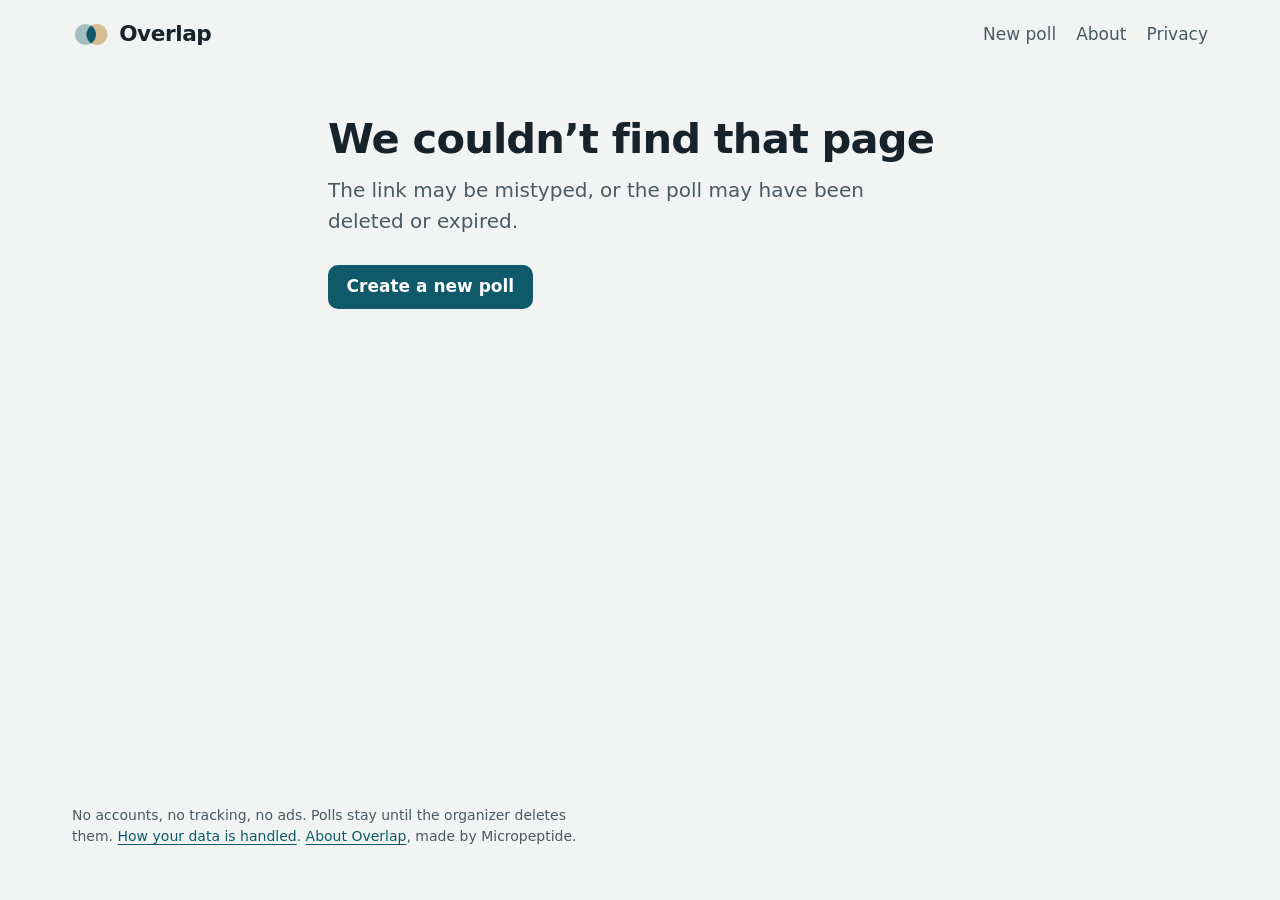
==== about/index.html @ 99e15914 "Serve About and Privacy as real pages (200 instead of the 404 fallback) Co-Authored-By: Claude Opus " ====
<!doctype html>
<html lang="en">
<head>
  <meta charset="utf-8">
  <meta http-equiv="Content-Security-Policy" content="default-src 'self'; script-src 'self'; style-src 'self'; img-src 'self' data:; font-src 'self'; connect-src 'self' https://overlap-api.micropeptide.workers.dev; object-src 'none'; base-uri 'none'; form-action 'self'">
  <meta name="referrer" content="no-referrer">
  <meta name="viewport" content="width=device-width, initial-scale=1, viewport-fit=cover">
  <title>Overlap</title>
  <meta name="description" content="Free group scheduling with no accounts. Pick dates, share one link, and see when everyone is free.">
  <meta name="color-scheme" content="light dark">
  <meta name="theme-color" content="#F1F4F3" media="(prefers-color-scheme: light)">
  <meta name="theme-color" content="#0F1B1F" media="(prefers-color-scheme: dark)">
  <meta name="robots" content="noindex">
  <link rel="icon" href="/favicon.svg" type="image/svg+xml">
  <link rel="icon" href="/icon-192.png" type="image/png" sizes="192x192">
  <link rel="apple-touch-icon" href="/apple-touch-icon.png">
  <link rel="manifest" href="/manifest.webmanifest">
  <meta property="og:title" content="Overlap: find a time that works for everyone">
  <meta property="og:description" content="Mark when you're free. No account needed.">
  <meta property="og:type" content="website">
  <meta name="twitter:card" content="summary">
  <link rel="preload" href="/fonts/bricolage-grotesque.woff2" as="font" type="font/woff2" crossorigin>
  <link rel="preload" href="/fonts/atkinson-hyperlegible-next.woff2" as="font" type="font/woff2" crossorigin>
  <link rel="stylesheet" href="/css/app.css">
  <script type="module" src="/js/main.js"></script>
</head>
<body>
  <a class="skip-link" href="#main">Skip to content</a>
  <header class="site-header">
    <a class="brand" href="/" aria-label="Overlap, create a new poll">
      <svg class="brand-mark" viewBox="0 0 40 28" aria-hidden="true">
        <circle class="mark-a" cx="14" cy="14" r="11"/>
        <circle class="mark-b" cx="26" cy="14" r="11"/>
        <path class="mark-ab" d="M20 4.8a11 11 0 0 1 0 18.4a11 11 0 0 1 0-18.4z"/>
      </svg>
      <span class="brand-name">Overlap</span>
    </a>
    <nav class="site-nav" aria-label="Site">
      <a href="/">New poll</a>
      <a href="/about">About</a>
      <a href="/privacy">Privacy</a>
    </nav>
  </header>
  <main id="main" tabindex="-1" aria-busy="true">
    <div class="page loading"><p class="muted">Loading…</p></div>
  </main>
  <footer class="site-footer">
    <p>No accounts, no tracking, no ads. <span id="retention-note">Polls stay until the organizer deletes them.</span> <a href="/privacy">How your data is handled</a>. <a href="/about">About Overlap</a>, made by Micropeptide.</p>
  </footer>
  <div id="live" class="visually-hidden" aria-live="polite" aria-atomic="true"></div>
  <div id="toast" class="toast" aria-hidden="true" hidden></div>
  <noscript><p class="noscript">Overlap needs JavaScript to show the scheduling grid.</p></noscript>
</body>
</html>
---- css/app.css ----
/* Overlap
   A calm, cool palette: mist paper, ink text, lagoon teal for availability,
   ochre for "if needed". The heatmap is the one bold element; everything
   around it stays quiet. */

@font-face {
  font-family: 'Bricolage Grotesque';
  src: url('/fonts/bricolage-grotesque.woff2') format('woff2');
  font-weight: 200 800;
  font-display: swap;
}
@font-face {
  font-family: 'Atkinson Hyperlegible Next';
  src: url('/fonts/atkinson-hyperlegible-next.woff2') format('woff2');
  font-weight: 200 800;
  font-style: normal;
  font-display: swap;
}
@font-face {
  font-family: 'Atkinson Hyperlegible Next';
  src: url('/fonts/atkinson-hyperlegible-next-italic.woff2') format('woff2');
  font-weight: 200 800;
  font-style: italic;
  font-display: swap;
}

:root {
  --mist: #f1f4f3;
  --surface: #ffffff;
  --surface-2: #f7f9f8;
  --ink: #17232b;
  --ink-2: #4a5a63;
  --line: #d3dcda;
  --line-strong: #9fb0ad;
  --lagoon: #0e5a6b;
  --lagoon-hover: #0a4552;
  --lagoon-wash: #dcecee;
  --lagoon-deep: #083b47;
  --ochre-bright: #f2b84b;
  --on-lagoon: #ffffff;
  --ochre: #b7791f;
  --ochre-ink: #85560f;
  --ochre-wash: #f7e9cd;
  --danger: #a3352b;
  --danger-wash: #f8e3e0;
  --success-wash: #e1f0ec;
  --focus: #2b4fd8;
  --hatch: #b9c4c2;
  --shadow: 0 1px 2px rgb(23 35 43 / 0.06), 0 8px 24px -12px rgb(23 35 43 / 0.18);

  --font-display: 'Bricolage Grotesque', 'Avenir Next', 'Segoe UI', system-ui, sans-serif;
  --font-body: 'Atkinson Hyperlegible Next', system-ui, -apple-system, 'Segoe UI', sans-serif;

  --step--1: 0.875rem;
  --step-0: 1.0625rem;
  --step-1: 1.25rem;
  --step-2: 1.5625rem;
  --step-3: clamp(1.9rem, 1.4rem + 2.2vw, 2.6rem);
  --step-4: clamp(2.3rem, 1.5rem + 3.6vw, 3.6rem);

  --radius-s: 6px;
  --radius-m: 10px;
  --radius-l: 18px;
  --gutter: clamp(1rem, 4vw, 2.5rem);
  --row-15: 1.05rem;
  --row-30: 1.6rem;
  --row-60: 2.6rem;
  --motion: 160ms;
  color-scheme: light;
}

@media (prefers-color-scheme: dark) {
  :root {
    --mist: #0f1b1f;
    --surface: #16252a;
    --surface-2: #1b2c32;
    --ink: #e5eeec;
    --ink-2: #a9bab8;
    --line: #2b3f45;
    --line-strong: #4d6369;
    --lagoon: #5ec3c9;
    --lagoon-hover: #82d3d7;
    --lagoon-wash: #1d3c42;
    --lagoon-deep: #a6e4e8;
    --ochre-bright: #b5730f;
    --on-lagoon: #06262c;
    --ochre: #e0a54a;
    --ochre-ink: #f0c47c;
    --ochre-wash: #3d3020;
    --danger: #f08a7f;
    --danger-wash: #3d2422;
    --success-wash: #183a35;
    --focus: #9db4ff;
    --hatch: #4a5e63;
    --shadow: 0 1px 2px rgb(0 0 0 / 0.3), 0 8px 24px -12px rgb(0 0 0 / 0.5);
    color-scheme: dark;
  }
}

*, *::before, *::after { box-sizing: border-box; }
html { -webkit-text-size-adjust: 100%; text-size-adjust: 100%; }
body {
  margin: 0;
  background: var(--mist);
  color: var(--ink);
  font-family: var(--font-body);
  font-size: var(--step-0);
  line-height: 1.55;
  font-variant-numeric: tabular-nums;
  min-height: 100vh;
  display: flex;
  flex-direction: column;
}
main { flex: 1; outline: none; }
img, svg { display: block; max-width: 100%; }
a { color: var(--lagoon); text-underline-offset: 0.18em; text-decoration-thickness: 1px; }
a:hover { text-decoration-thickness: 2px; }
p { margin: 0 0 0.75rem; }
h1, h2, h3 { font-family: var(--font-display); line-height: 1.12; margin: 0; letter-spacing: -0.01em; }
button, input, select, textarea { font: inherit; color: inherit; }

:focus-visible {
  outline: 3px solid var(--focus);
  outline-offset: 2px;
  border-radius: 4px;
}

.visually-hidden {
  position: absolute !important;
  width: 1px; height: 1px;
  padding: 0; margin: -1px;
  overflow: hidden; clip: rect(0 0 0 0);
  white-space: nowrap; border: 0;
}
.skip-link {
  position: absolute; left: 1rem; top: -4rem;
  background: var(--ink); color: var(--mist);
  padding: 0.6rem 1rem; border-radius: var(--radius-s); z-index: 10;
}
.skip-link:focus { top: 1rem; }
.muted { color: var(--ink-2); }
.small { font-size: var(--step--1); }
[hidden] { display: none !important; }

/* ---------- site chrome ---------- */

.site-header {
  display: flex; align-items: center; justify-content: space-between; gap: 1rem;
  padding: 1rem var(--gutter);
  max-width: 76rem; width: 100%; margin: 0 auto;
}
.brand { display: inline-flex; align-items: center; gap: 0.55rem; text-decoration: none; color: var(--ink); }
.brand-mark { width: 2.4rem; height: auto; }
.mark-a { fill: var(--lagoon); opacity: 0.35; }
.mark-b { fill: var(--ochre); opacity: 0.45; }
.mark-ab { fill: var(--lagoon); }
.brand-name { font-family: var(--font-display); font-weight: 700; font-size: 1.35rem; letter-spacing: -0.02em; }
.site-nav { display: flex; gap: 1.25rem; }
.site-nav a { color: var(--ink-2); text-decoration: none; padding: 0.3rem 0; }
.site-nav a:hover { color: var(--ink); text-decoration: underline; }

.site-footer {
  padding: 2rem var(--gutter) 2.5rem;
  max-width: 76rem; width: 100%; margin: 0 auto;
  color: var(--ink-2); font-size: var(--step--1);
}
.site-footer p { max-width: 60ch; }

.page { max-width: 76rem; margin: 0 auto; padding: 0.5rem var(--gutter) 3rem; }
.page.narrow { max-width: 44rem; }
.page-title { font-size: var(--step-3); font-weight: 700; letter-spacing: -0.02em; }
.lede { font-size: var(--step-1); color: var(--ink-2); max-width: 46ch; margin-top: 0.75rem; }
.message-page { padding-top: 3rem; }
.message-page .btn { margin-top: 1rem; }
.loading { padding-top: 3rem; }

/* Times and counts use the display face: the body face's slashed zero
   (good for links and keys) reads oddly in "9:00". */
.row-label, .col-head, .slot-time, .slot-count, .facts, .count, .person-meta,
.slot-detail-time, .slot-detail-count, .best-day, .best-count, .final-preview, .final-zone,
.zone-current strong, .time-range select, #fin-start, #fin-len, .dp-day, .chip-badge, .tab {
  font-family: var(--font-display);
  font-variant-numeric: tabular-nums;
}

/* ---------- buttons and inputs ---------- */

.btn {
  display: inline-flex; align-items: center; justify-content: center; gap: 0.45rem;
  min-height: 2.75rem; padding: 0.55rem 1.1rem;
  border-radius: var(--radius-m); border: 1.5px solid transparent;
  font-weight: 600; line-height: 1.2; text-decoration: none; cursor: pointer;
  transition: background-color var(--motion), border-color var(--motion), color var(--motion);
  white-space: nowrap;
}
.btn .icon { width: 1.1rem; height: 1.1rem; }
.btn.primary { background: var(--lagoon); color: var(--on-lagoon); }
.btn.primary:hover { background: var(--lagoon-hover); }
.btn.secondary { background: var(--surface); color: var(--ink); border-color: var(--line-strong); }
.btn.secondary:hover { border-color: var(--ink); }
.btn.ghost { background: transparent; color: var(--ink); border-color: transparent; }
.btn.ghost:hover { background: var(--surface-2); border-color: var(--line); }
.btn.danger { background: var(--danger); color: #fff; }
@media (prefers-color-scheme: dark) { .btn.danger { color: #2a0d0a; } }
.btn.danger:hover { filter: brightness(0.92); }
.btn.large { min-height: 3.1rem; padding: 0.7rem 1.5rem; font-size: 1.0625rem; }
.btn.small { min-height: 2.25rem; padding: 0.35rem 0.8rem; font-size: var(--step--1); }
.btn:disabled { opacity: 0.55; cursor: not-allowed; }
.btn[data-busy] { cursor: progress; }
.danger-text { color: var(--danger) !important; }

.link-btn {
  background: none; border: 0; padding: 0.15rem 0.1rem; margin: 0;
  color: var(--lagoon); text-decoration: underline; text-underline-offset: 0.18em; cursor: pointer;
}
.icon-btn {
  display: inline-grid; place-items: center;
  width: 2.5rem; height: 2.5rem; border-radius: 999px;
  border: 1px solid transparent; background: transparent; cursor: pointer;
  font-size: 1.4rem; line-height: 1; color: var(--ink-2);
}
.icon-btn:hover:not(:disabled) { background: var(--surface-2); border-color: var(--line); color: var(--ink); }
.icon-btn:disabled { opacity: 0.35; cursor: default; }
.icon { display: inline-block; width: 1.15rem; height: 1.15rem; flex: none; }
.icon svg { width: 100%; height: 100%; }

.input {
  width: 100%;
  min-height: 2.9rem;
  padding: 0.6rem 0.8rem;
  border-radius: var(--radius-m);
  border: 1.5px solid var(--line-strong);
  background: var(--surface);
}
.input:hover { border-color: var(--ink-2); }
.input:focus-visible { outline-offset: 1px; border-color: var(--focus); }
.input[aria-invalid='true'] { border-color: var(--danger); }
.input:disabled { opacity: 0.6; }
select.input { appearance: none; padding-right: 2.2rem;
  background-image: linear-gradient(45deg, transparent 50%, currentColor 50%), linear-gradient(135deg, currentColor 50%, transparent 50%);
  background-position: right 1.05rem center, right 0.7rem center;
  background-size: 0.35rem 0.35rem; background-repeat: no-repeat; }
textarea.input { resize: vertical; min-height: 5rem; }
.mono-link { font-size: var(--step--1); color: var(--ink-2); text-overflow: ellipsis; }

.field { margin: 0 0 1.75rem; border: 0; padding: 0; min-width: 0; }
.field > label, .field > legend, .field-label {
  display: block; font-weight: 700; margin-bottom: 0.45rem; padding: 0;
}
.field-hint { color: var(--ink-2); font-size: var(--step--1); margin: 0.45rem 0 0; }
.field-error, .form-error {
  color: var(--danger); font-weight: 600; font-size: var(--step--1); margin: 0.5rem 0 0;
}
.form-error { background: var(--danger-wash); padding: 0.7rem 0.9rem; border-radius: var(--radius-m); margin-bottom: 1rem; }

.radio { display: flex; gap: 0.7rem; align-items: flex-start; padding: 0.55rem 0; cursor: pointer; }
.radio input { width: 1.2rem; height: 1.2rem; margin-top: 0.2rem; accent-color: var(--lagoon); flex: none; }
.radio-label { display: block; font-weight: 600; }
.radio-hint { display: block; color: var(--ink-2); font-size: var(--step--1); }

/* ---------- home ---------- */

.hero {
  display: grid; grid-template-columns: minmax(0, 1.35fr) minmax(0, 1fr);
  gap: 2rem; align-items: center; padding: 1.5rem 0 2.5rem;
}
.hero-title {
  font-size: var(--step-4); font-weight: 750; letter-spacing: -0.035em; line-height: 1.02;
  font-variation-settings: 'opsz' 96; max-width: 16ch;
}
.hero-art { margin: 0; justify-self: center; width: min(100%, 22rem); }
.hero-art figcaption { text-align: center; color: var(--ink-2); font-size: var(--step--1); margin-top: 0.4rem; }
.band-lines line { stroke: var(--line); stroke-width: 1; }
.band { mix-blend-mode: multiply; }
.b1 { fill: var(--lagoon); opacity: 0.32; }
.b2 { fill: var(--ochre); opacity: 0.38; }
.b3 { fill: var(--lagoon); opacity: 0.5; }
.overlap-col { fill: none; stroke: var(--lagoon); stroke-width: 2.5; stroke-dasharray: 5 5; }
.band-name { font-family: var(--font-display); font-size: 15px; font-weight: 600; fill: var(--ink); }
@media (prefers-color-scheme: dark) { .band { mix-blend-mode: screen; } }

.create {
  background: var(--surface); border-radius: var(--radius-l); box-shadow: var(--shadow);
  padding: clamp(1.25rem, 4vw, 2.5rem); max-width: 46rem;
}
.title-input { font-family: var(--font-display); font-size: var(--step-2); font-weight: 600; min-height: 3.6rem; }
.time-range { display: flex; align-items: center; gap: 0.6rem; flex-wrap: wrap; }
.time-range select { width: auto; min-width: 9.5rem; }
.zone-current { display: flex; align-items: center; gap: 0.45rem; flex-wrap: wrap; margin: 0.8rem 0 0; color: var(--ink-2); font-size: var(--step--1); }
.zone-current strong { color: var(--ink); font-weight: 600; }
.zone-current .icon { width: 1rem; height: 1rem; }
.zone-field { margin: 0.8rem 0 0; max-width: 24rem; }
.more { border-top: 1px solid var(--line); padding-top: 1rem; margin-bottom: 1.5rem; }
.more summary { cursor: pointer; font-weight: 700; color: var(--lagoon); padding: 0.3rem 0; width: fit-content; }
.more-body { padding-top: 1.25rem; }
.more-body .input { max-width: 24rem; }
.more-body textarea.input { max-width: none; }
.form-actions { display: flex; gap: 0.75rem; }

.saved { margin-top: 2.5rem; max-width: 46rem; }
.section-title { font-size: var(--step-2); font-weight: 700; margin-bottom: 1rem; }
.section-title.small { font-size: var(--step-1); }
.saved-list { list-style: none; padding: 0; margin: 0 0 0.75rem; border-top: 1px solid var(--line); }
.saved-list li { display: flex; justify-content: space-between; gap: 1rem; padding: 0.7rem 0; border-bottom: 1px solid var(--line); }
.saved-list a { font-weight: 600; }

/* ---------- date picker ---------- */

.datepicker { max-width: 22rem; user-select: none; -webkit-user-select: none; }
.dp-head { display: flex; align-items: center; justify-content: space-between; margin-bottom: 0.35rem; }
.dp-month { font-family: var(--font-display); font-weight: 600; margin: 0; font-size: var(--step-1); }
.dp-table { border-collapse: separate; border-spacing: 3px; width: 100%; table-layout: fixed; }
.dp-table th { font-size: var(--step--1); color: var(--ink-2); font-weight: 600; padding-bottom: 0.2rem; }
.dp-table td { padding: 0; text-align: center; }
.dp-day {
  width: 100%; aspect-ratio: 1; min-height: 2.5rem;
  border-radius: var(--radius-s); border: 1.5px solid transparent;
  background: var(--surface-2); cursor: pointer; font-weight: 600;
  touch-action: manipulation;
}
@media (hover: hover) and (pointer: fine) { .dp-day { touch-action: none; } }
.dp-day:hover:not(:disabled) { border-color: var(--line-strong); }
.dp-day.today { box-shadow: inset 0 0 0 1.5px var(--ink-2); }
.dp-day.on { background: var(--lagoon); color: var(--on-lagoon); }
.dp-day:disabled { background: transparent; color: var(--line-strong); cursor: default; }

/* ---------- poll page ---------- */

.poll-head { padding: 1rem 0 1.5rem; max-width: 60rem; }
.poll-title { font-size: var(--step-4); letter-spacing: -0.03em; font-weight: 750; overflow-wrap: anywhere; }
.poll-desc { margin-top: 0.75rem; max-width: 62ch; white-space: pre-line; color: var(--ink); overflow-wrap: anywhere; }
.facts { list-style: none; padding: 0; margin: 1rem 0 0; display: flex; flex-wrap: wrap; gap: 0.4rem 1.4rem; color: var(--ink-2); font-size: var(--step--1); }
.facts li { display: inline-flex; align-items: center; gap: 0.4rem; }
.role-tag { display: inline-flex; align-items: center; gap: 0.4rem; color: var(--ink-2); font-size: var(--step--1); margin-bottom: 0.6rem; }
.role-tag .icon { width: 1rem; height: 1rem; }
.title-row { display: flex; flex-wrap: wrap; align-items: baseline; gap: 0.5rem 1rem; }
.status-chip { font-size: var(--step--1); font-weight: 700; padding: 0.2rem 0.65rem; border-radius: 999px; border: 1.5px solid currentColor; white-space: nowrap; }
.status-open { color: var(--lagoon); }
.status-closed { color: var(--ink-2); }
.status-finalized { color: var(--ochre-ink); }

.panel {
  background: var(--surface); border-radius: var(--radius-l); box-shadow: var(--shadow);
  padding: clamp(1rem, 3vw, 2rem); margin-bottom: 1.5rem;
}

.tabs { display: flex; gap: 0.25rem; margin-bottom: -1px; position: relative; overflow-x: auto; }
.tab {
  border: 0; background: transparent; padding: 0.75rem 1.1rem; cursor: pointer;
  font-weight: 700; color: var(--ink-2); border-radius: var(--radius-m) var(--radius-m) 0 0;
  white-space: nowrap;
}
.tab[aria-selected='true'] { background: var(--surface); color: var(--ink); box-shadow: inset 0 3px 0 var(--lagoon); }
.tab:hover { color: var(--ink); }
.tabs + .panel { border-top-left-radius: 0; }

.callout { border-radius: var(--radius-l); padding: 1.1rem 1.3rem; margin-bottom: 1.5rem; outline: none; }
.callout:focus-visible { outline: 3px solid var(--focus); }
.callout.success { background: var(--success-wash); }
.callout.closed { background: var(--surface-2); border: 1.5px dashed var(--line-strong); }
.callout-title { display: flex; align-items: center; gap: 0.5rem; font-family: var(--font-display); font-weight: 700; font-size: var(--step-1); margin-bottom: 0.4rem; }
.callout-title .icon { color: var(--lagoon); width: 1.4rem; height: 1.4rem; }
.callout > p:last-child { margin-bottom: 0; }
.notice { background: var(--ochre-wash); color: var(--ink); padding: 0.7rem 0.9rem; border-radius: var(--radius-m); }
.link-row { display: flex; gap: 0.5rem; align-items: center; margin-top: 0.5rem; }
.link-row .input { flex: 1; min-width: 0; }

.name-field { max-width: 26rem; }

.brushes { display: flex; align-items: center; flex-wrap: wrap; gap: 0.5rem; margin: 1rem 0 0.9rem; }
.brushes-label { color: var(--ink-2); font-size: var(--step--1); margin-right: 0.25rem; }
.brush {
  display: inline-flex; align-items: center; gap: 0.5rem; cursor: pointer;
  padding: 0.45rem 0.9rem; border-radius: 999px; border: 1.5px solid var(--line-strong);
  font-weight: 600; font-size: var(--step--1); background: var(--surface);
}
.brush input { position: absolute; opacity: 0; pointer-events: none; }
.brush:has(input:checked) { border-color: var(--ink); background: var(--surface-2); box-shadow: inset 0 0 0 1px var(--ink); }
.brush:has(input:focus-visible) { outline: 3px solid var(--focus); outline-offset: 2px; }
.brush-swatch { width: 1rem; height: 1rem; border-radius: 4px; }
.brush-yes .brush-swatch { background: var(--lagoon); }
.brush-maybe .brush-swatch { background: repeating-linear-gradient(135deg, var(--ochre) 0 3px, var(--ochre-wash) 3px 6px); }

.hint-touch { display: none; }
@media (max-width: 640px) {
  .hint-pointer, .hint-keys { display: none; }
  .hint-touch { display: inline; }
}

.action-bar {
  position: sticky; bottom: 0; z-index: 3;
  display: flex; align-items: center; justify-content: space-between; gap: 1rem; flex-wrap: wrap;
  margin: 1.5rem calc(-1 * clamp(1rem, 3vw, 2rem)) calc(-1 * clamp(1rem, 3vw, 2rem));
  padding: 0.9rem clamp(1rem, 3vw, 2rem) calc(0.9rem + env(safe-area-inset-bottom));
  background: color-mix(in srgb, var(--surface) 92%, transparent);
  backdrop-filter: blur(8px);
  border-top: 1px solid var(--line);
  border-radius: 0 0 var(--radius-l) var(--radius-l);
}
.count { margin: 0; font-weight: 700; }
.empty-hint { margin: 1rem 0 0; }
.action-buttons { display: flex; gap: 0.5rem; flex-wrap: wrap; }

/* ---------- desktop grid ---------- */

.zone-line { margin-bottom: 0.5rem; }
.zone-line .zone-current { margin-top: 0; }
.zone-organizer { margin: 0.25rem 0 0; }
.zone-picker { margin-top: 0.6rem; max-width: 24rem; }
.zone-picker label { display: block; font-weight: 600; font-size: var(--step--1); margin-bottom: 0.3rem; }
.zone-select { width: 100%; min-height: 2.6rem; border-radius: var(--radius-m); border: 1.5px solid var(--line-strong); background: var(--surface); padding: 0.4rem 0.6rem; }

.grid-scroll { overflow: auto; max-width: 100%; padding: 2px; margin: -2px; }
.grid {
  --label-w: 5.2rem;
  --col-w: minmax(3.4rem, 11rem); /* a one-day poll shouldn't stretch a single column across the screen */
  display: flex; flex-direction: column;
  min-width: calc(var(--label-w) + var(--cols) * 3.4rem);
  user-select: none; -webkit-user-select: none;
}
.grid-edit { touch-action: none; }
.grid-row {
  display: grid;
  grid-template-columns: var(--label-w) repeat(var(--cols), var(--col-w));
}
.grid-head { position: sticky; top: 0; z-index: 2; background: var(--surface); padding-bottom: 0.35rem; }
.col-head { display: flex; flex-direction: column; align-items: center; line-height: 1.15; padding: 0 0.15rem; }
.col-weekday { font-size: var(--step--1); color: var(--ink-2); }
.col-date { font-family: var(--font-display); font-weight: 650; font-size: 1rem; white-space: nowrap; }
/* Time labels stay in view when a wide grid scrolls sideways. */
.row-head, .grid-corner { position: sticky; left: 0; z-index: 2; background: var(--surface); }
.grid-head .grid-corner { z-index: 3; }
.row-head { font-size: 0.8rem; color: var(--ink-2); padding-right: 0.6rem; text-align: right; }
.row-label { position: relative; top: -0.62em; display: block; white-space: nowrap; }
.grid-head + .grid-row .row-label, .grid-gap + .grid-row .row-label { top: 0; }
.grid-gap { height: 1.1rem; display: flex; align-items: center; justify-content: flex-end; padding-right: 0.6rem; }
.grid-gap span { font-size: 0.72rem; color: var(--ink-2); }

.cell {
  height: var(--row-h);
  background: var(--surface);
  border-left: 1px solid var(--line);
  border-top: 1px dotted var(--line);
  position: relative;
}
.grid-row.hour-start .cell { border-top: 1px solid var(--line-strong); }
.grid-row .cell:last-child { border-right: 1px solid var(--line); }
.grid-row:last-child .cell { border-bottom: 1px solid var(--line); }
.cell.none {
  background: repeating-linear-gradient(45deg, transparent 0 4px, var(--line) 4px 5px);
  opacity: 0.6;
}
.cell[data-slot] { cursor: pointer; }
.cell:focus { outline: none; }
.cell:focus-visible { z-index: 1; box-shadow: inset 0 0 0 2px var(--surface), inset 0 0 0 4px var(--focus); border-radius: 2px; }

/* edit mode */
.grid-edit .cell[data-slot]:hover { background: var(--lagoon-wash); }
.grid-edit .cell.is-yes { background: var(--lagoon); border-top-color: color-mix(in srgb, var(--lagoon) 70%, var(--surface)); }
.grid-edit .cell.is-maybe { background: repeating-linear-gradient(135deg, var(--ochre) 0 4px, var(--ochre-wash) 4px 8px); }
.grid-edit.painting { cursor: crosshair; }
.is-locked .grid-root { pointer-events: none; }
.is-locked .grid-edit .cell[data-slot] { cursor: default; }

/* results mode: the heatmap */
.grid-results .cell[data-slot] {
  /* Any availability gets a visible tint; full overlap is handled by .all. */
  background: color-mix(in oklab, var(--lagoon) calc(14% + var(--heat, 0) * 70%), var(--surface));
}
.grid-results .cell.empty { background: var(--surface); }
.grid-results .cell.has-maybe::before {
  content: ''; position: absolute; inset: 0;
  background: repeating-linear-gradient(135deg, color-mix(in srgb, var(--ochre) 55%, transparent) 0 2px, transparent 2px 7px);
  pointer-events: none;
}
.grid-results .cell.all {
  background: var(--lagoon);
  box-shadow: inset 0 0 0 1.5px color-mix(in srgb, var(--on-lagoon) 35%, transparent);
}
.grid-results .cell.all::after {
  content: ''; position: absolute; left: 50%; top: 50%;
  width: 0.55rem; height: 0.3rem;
  border-left: 2px solid var(--on-lagoon); border-bottom: 2px solid var(--on-lagoon);
  transform: translate(-50%, -70%) rotate(-45deg);
}
.grid-results .cell[data-slot]:hover { box-shadow: inset 0 0 0 2px var(--ink); }

/* results mode, one person selected: four distinct states */
.grid-results .cell.focused-person { --heat: 0; }
.grid-results .cell.focused-person::before, .grid-results .cell.focused-person::after { content: none; }
.grid-results .cell.st-yes { background: var(--lagoon); }
.grid-results .cell.st-maybe { background: repeating-linear-gradient(135deg, var(--ochre) 0 4px, var(--ochre-wash) 4px 8px); }
.grid-results .cell.st-no { background: var(--surface); }
.grid-results .cell.st-unanswered { background: repeating-linear-gradient(45deg, var(--hatch) 0 1.5px, transparent 1.5px 6px), repeating-linear-gradient(-45deg, var(--hatch) 0 1.5px, var(--surface-2) 1.5px 6px); }

/* ---------- legend, people, details ---------- */

.legend { display: flex; flex-wrap: wrap; align-items: center; gap: 0.5rem 1.2rem; margin: 0.5rem 0 1rem; font-size: var(--step--1); color: var(--ink-2); }
.legend-who { font-weight: 700; color: var(--ink); }
.legend-item { display: inline-flex; align-items: center; gap: 0.45rem; }
.swatch { width: 1.6rem; height: 1rem; border-radius: 3px; border: 1px solid var(--line-strong); position: relative; }
.sw-ramp { background: linear-gradient(90deg, var(--surface), var(--lagoon)); }
.sw-all { background: var(--lagoon); }
.sw-all::after { content: ''; position: absolute; left: 50%; top: 50%; width: 0.45rem; height: 0.25rem; border-left: 2px solid var(--on-lagoon); border-bottom: 2px solid var(--on-lagoon); transform: translate(-50%, -70%) rotate(-45deg); }
.sw-has-maybe { background: repeating-linear-gradient(135deg, var(--ochre) 0 2px, var(--lagoon-wash) 2px 6px); }
.sw-yes { background: var(--lagoon); }
.sw-maybe { background: repeating-linear-gradient(135deg, var(--ochre) 0 3px, var(--ochre-wash) 3px 6px); }
.sw-no { background: var(--surface); }
.sw-unanswered { background: repeating-linear-gradient(45deg, var(--hatch) 0 1.5px, transparent 1.5px 5px), repeating-linear-gradient(-45deg, var(--hatch) 0 1.5px, var(--surface-2) 1.5px 5px); }

.results-layout { display: grid; grid-template-columns: minmax(0, 1fr) 17rem; gap: 1.75rem; align-items: start; }
.results-side { position: sticky; top: 1rem; }
.side-title { font-size: var(--step-0); font-family: var(--font-body); font-weight: 700; margin-bottom: 0.5rem; }
.people { list-style: none; padding: 0; margin: 0 0 1rem; }
.person { display: flex; align-items: center; gap: 0.25rem; border-radius: var(--radius-m); }
.person-btn {
  flex: 1; text-align: left; background: transparent; border: 1.5px solid transparent; border-radius: var(--radius-m);
  padding: 0.45rem 0.6rem; cursor: pointer; min-width: 0;
}
.person-btn:hover { background: var(--surface-2); }
.person-btn[aria-pressed='true'] { border-color: var(--ink); background: var(--surface-2); }
.person-name { display: flex; align-items: center; gap: 0.4rem; font-weight: 700; overflow-wrap: anywhere; }
.person-meta { display: block; font-size: var(--step--1); color: var(--ink-2); }
.you-tag { font-size: 0.72rem; font-weight: 700; padding: 0.05rem 0.45rem; border-radius: 999px; background: var(--lagoon-wash); color: var(--ink); }

.detail-card { border-top: 1px solid var(--line); padding-top: 0.9rem; min-height: 6rem; }
.slot-detail-time { font-weight: 700; margin-bottom: 0.2rem; }
.slot-detail-count { color: var(--ink-2); font-size: var(--step--1); }
.who { margin-bottom: 0.6rem; }
.who-label { font-size: var(--step--1); font-weight: 700; margin-bottom: 0.15rem; display: flex; align-items: center; gap: 0.4rem; }
.who-label::before { content: ''; width: 0.7rem; height: 0.7rem; border-radius: 2px; border: 1px solid var(--line-strong); }
.who-yes .who-label::before { background: var(--lagoon); }
.who-maybe .who-label::before { background: repeating-linear-gradient(135deg, var(--ochre) 0 2px, var(--ochre-wash) 2px 4px); }
.who-no .who-label::before { background: var(--surface); }
.who-unanswered .who-label::before { background: repeating-linear-gradient(45deg, var(--hatch) 0 1px, var(--surface-2) 1px 3px); }
.who-list { list-style: none; padding: 0; margin: 0; display: flex; flex-wrap: wrap; gap: 0.25rem 0.75rem; font-size: var(--step--1); }

/* ---------- best times ---------- */

.best { margin-top: 1.25rem; }
.best-sub { font-family: var(--font-body); font-size: var(--step-0); font-weight: 700; margin: 1rem 0 0.5rem; }
.no-everyone { color: var(--ink-2); }
.best-list { list-style: none; padding: 0; margin: 0 0 0.5rem; }
.best-item {
  display: grid; grid-template-columns: minmax(10rem, 14rem) minmax(0, 1fr) auto; gap: 0.5rem 1.5rem; align-items: center;
  padding: 0.9rem 0; border-top: 1px solid var(--line);
}
.best-item:last-child { border-bottom: 1px solid var(--line); }
.best-item.everyone .best-time { color: var(--lagoon); }
.best-day { margin: 0; color: var(--ink-2); font-size: var(--step--1); }
.best-time { margin: 0; font-family: var(--font-display); font-weight: 700; font-size: var(--step-1); }
.best-note { margin: 0.15rem 0 0; font-size: var(--step--1); color: var(--ink-2); }
.best-count { margin: 0 0 0.3rem; display: flex; flex-wrap: wrap; align-items: center; gap: 0.5rem; }
.best-names { margin: 0; display: flex; flex-wrap: wrap; gap: 0.3rem; }
.maybe-tag { font-size: 0.78rem; font-weight: 700; color: var(--ochre-ink); background: var(--ochre-wash); padding: 0.05rem 0.5rem; border-radius: 999px; }
.name-chip { overflow-wrap: anywhere; font-size: 0.82rem; padding: 0.1rem 0.55rem; border-radius: 999px; background: var(--lagoon-wash); }
.name-chip.maybe { background: var(--ochre-wash); border: 1px dashed var(--ochre); }

.empty-state { padding: 1.5rem; border: 1.5px dashed var(--line-strong); border-radius: var(--radius-l); text-align: left; }
.empty-title { font-family: var(--font-display); font-weight: 700; font-size: var(--step-1); margin-bottom: 0.3rem; }
.empty-state .btn { margin-top: 0.5rem; }
.empty-note { color: var(--ink-2); }

/* ---------- organizer ---------- */

.links { display: grid; grid-template-columns: 1fr 1fr; gap: 1rem; margin-bottom: 1.5rem; }
.link-block { background: var(--surface); border-radius: var(--radius-l); padding: 1.1rem 1.25rem; box-shadow: var(--shadow); }
.link-block.private { background: var(--surface-2); box-shadow: none; border: 1.5px solid var(--line-strong); }
.link-label { display: flex; align-items: center; gap: 0.45rem; font-family: var(--font-display); font-weight: 700; font-size: var(--step-1); margin-bottom: 0.3rem; }
.link-desc { font-size: var(--step--1); color: var(--ink-2); }

.final-card {
  background: var(--ink); color: var(--mist); border-radius: var(--radius-l);
  padding: clamp(1.25rem, 3.5vw, 2rem); margin-bottom: 1.5rem;
}
.final-kicker { font-weight: 700; margin-bottom: 0.25rem; color: color-mix(in srgb, var(--mist) 80%, transparent); }
.final-when { margin: 0 0 0.35rem; display: flex; flex-direction: column; }
.final-day { font-family: var(--font-display); font-size: var(--step-2); font-weight: 600; }
.final-time { font-family: var(--font-display); font-size: var(--step-4); font-weight: 750; letter-spacing: -0.03em; line-height: 1.05; }
.final-zone { color: color-mix(in srgb, var(--mist) 80%, transparent); font-size: var(--step--1); }
.final-actions { display: flex; flex-wrap: wrap; gap: 0.5rem; margin: 1rem 0 0.5rem; }
.final-card .btn.primary { background: var(--mist); color: var(--ink); }
.final-card .btn.primary:hover { background: color-mix(in srgb, var(--mist) 85%, var(--lagoon)); color: var(--ink); }
.final-card .btn.secondary { background: transparent; color: var(--mist); border-color: color-mix(in srgb, var(--mist) 50%, transparent); }
.final-card .btn.ghost { color: var(--mist); }
.final-card .btn.ghost:hover { background: color-mix(in srgb, var(--mist) 12%, transparent); border-color: transparent; }
.final-card .muted { color: color-mix(in srgb, var(--mist) 75%, transparent); margin: 0.5rem 0 0; }
.final-card :focus-visible { outline-color: var(--mist); }

.add-own { margin: 1.25rem 0 0; font-size: var(--step--1); color: var(--ink-2); }
.settings-row { display: flex; justify-content: space-between; align-items: center; gap: 1rem 2rem; padding: 1rem 0; border-top: 1px solid var(--line); }
.settings-row > div { max-width: 46ch; }
.settings-row p { margin: 0; }
.setting-name { font-weight: 700; }
.edit-head { display: flex; justify-content: space-between; align-items: center; gap: 1rem; margin-bottom: 1rem; }
.edit-head .section-title { margin: 0; }

/* ---------- dialog and toast ---------- */

.dialog {
  border: 0; border-radius: var(--radius-l); padding: 0; width: min(30rem, calc(100vw - 2rem));
  background: var(--surface); color: var(--ink); box-shadow: 0 24px 60px -20px rgb(0 0 0 / 0.45);
}
.dialog::backdrop { background: rgb(15 27 31 / 0.45); }
.dialog-inner { padding: 1.5rem; }
.dialog-title { font-size: var(--step-2); margin-bottom: 0.75rem; }
.dialog-text { color: var(--ink-2); }
.dialog-actions { display: flex; justify-content: flex-end; gap: 0.5rem; margin-top: 1.25rem; flex-wrap: wrap; }
.dialog-body .field { margin-bottom: 1rem; }
.final-preview { font-weight: 700; background: var(--lagoon-wash); padding: 0.6rem 0.8rem; border-radius: var(--radius-m); }

.toast {
  position: fixed; left: 50%; bottom: calc(1.25rem + env(safe-area-inset-bottom)); transform: translateX(-50%);
  background: var(--ink); color: var(--mist); padding: 0.7rem 1.1rem; border-radius: var(--radius-m);
  box-shadow: var(--shadow); z-index: 50; max-width: calc(100vw - 2rem); font-weight: 600;
  animation: toast-in 180ms ease-out;
}
.toast[data-tone='error'] { background: var(--danger); color: #fff; }
@media (prefers-color-scheme: dark) { .toast[data-tone='error'] { color: #2a0d0a; } }
@keyframes toast-in { from { opacity: 0; transform: translate(-50%, 0.5rem); } }

/* ---------- prose (privacy) ---------- */

.prose { line-height: 1.65; }
.prose h2 { font-size: var(--step-1); margin: 2rem 0 0.6rem; }
.prose ul { padding-left: 1.2rem; }
.prose li { margin-bottom: 0.5rem; max-width: 68ch; }
.prose p { max-width: 68ch; }

.noscript { padding: 1rem var(--gutter); }

/* ---------- phone layout ---------- */

.day-strip {
  display: flex; gap: 0.4rem; overflow-x: auto; padding: 0.25rem 0.1rem 0.6rem;
  scroll-snap-type: x proximity; -webkit-overflow-scrolling: touch;
}
.day-chip {
  flex: none; scroll-snap-align: center;
  display: flex; flex-direction: column; align-items: center; gap: 0.05rem;
  min-width: 3.6rem; padding: 0.5rem 0.4rem; border-radius: var(--radius-m);
  border: 1.5px solid var(--line); background: var(--surface); cursor: pointer;
}
.day-chip[aria-pressed='true'] { background: var(--ink); color: var(--mist); border-color: var(--ink); }
.chip-weekday { font-size: 0.78rem; }
.chip-day { font-family: var(--font-display); font-weight: 700; font-size: 1.25rem; line-height: 1.1; }
.chip-badge { font-size: 0.72rem; font-weight: 700; min-height: 1rem; color: var(--lagoon); }
.day-chip[aria-pressed='true'] .chip-badge { color: var(--mist); }
.chip-badge.empty { opacity: 0.4; }
.day-head { display: flex; flex-direction: column; gap: 0.4rem; margin: 0.5rem 0 0.75rem; }
.day-title { font-size: var(--step-1); }
.day-tools { display: flex; gap: 0.4rem; flex-wrap: wrap; }
.day-tools .btn { border-color: var(--line); }
.slot-list { list-style: none; padding: 0; margin: 0; display: flex; flex-direction: column; gap: 0.35rem; }
.slot-btn {
  width: 100%; min-height: 3.1rem; display: flex; align-items: center; gap: 0.9rem;
  padding: 0.5rem 0.9rem; border-radius: var(--radius-m);
  border: 1.5px solid var(--line); background: var(--surface); cursor: pointer; text-align: left;
  touch-action: manipulation;
}
.slot-time { font-weight: 700; min-width: 5.2rem; }
.slot-state { margin-left: auto; font-size: var(--step--1); font-weight: 700; }
.slot-btn.is-yes { background: var(--lagoon); color: var(--on-lagoon); border-color: var(--lagoon); }
.slot-btn.is-maybe { background: repeating-linear-gradient(135deg, var(--ochre-wash) 0 8px, color-mix(in srgb, var(--ochre) 30%, var(--ochre-wash)) 8px 12px); border-color: var(--ochre); }
.slot-btn.is-maybe .slot-state { color: var(--ochre-ink); }
.slot-bar { flex: 1; height: 0.7rem; border-radius: 999px; background: var(--surface-2); border: 1px solid var(--line); overflow: hidden; position: relative; }
.slot-bar-fill { position: absolute; inset: 0 auto 0 0; width: calc(var(--fill, 0) * 100%); background: var(--lagoon); }
.has-maybe .slot-bar-fill { background: linear-gradient(90deg, var(--lagoon) calc((1 - var(--maybe) / max(var(--fill), 0.0001)) * 100%), var(--ochre) 0); }
.slot-count { font-weight: 700; font-size: var(--step--1); min-width: 2.5rem; text-align: right; }
.slot-btn.result.all { border-color: var(--lagoon); box-shadow: inset 0 0 0 1px var(--lagoon); }
.slot-btn.result.all .slot-count::before { content: '✓ '; color: var(--lagoon); }
.slot-btn.st-yes .slot-state { color: var(--lagoon); }
.slot-btn.st-maybe .slot-state { color: var(--ochre-ink); }
.slot-btn.st-no .slot-state { color: var(--ink-2); }
.slot-btn.st-unanswered { background: repeating-linear-gradient(45deg, var(--surface-2) 0 6px, var(--surface) 6px 12px); }
.slot-btn.st-unanswered .slot-state { color: var(--ink-2); font-style: italic; }
.slot-list li.open .slot-btn { border-bottom-left-radius: 0; border-bottom-right-radius: 0; }
.slot-detail.compact { border: 1.5px solid var(--line); border-top: 0; border-radius: 0 0 var(--radius-m) var(--radius-m); padding: 0.75rem 0.9rem; background: var(--surface-2); }
.day-nav { display: flex; justify-content: space-between; gap: 0.5rem; margin-top: 1rem; }
.day-nav .btn { white-space: normal; text-align: center; }

@media (max-width: 960px) {
  .results-layout { grid-template-columns: 1fr; }
  .results-side { position: static; }
  .links { grid-template-columns: 1fr; }
}

@media (max-width: 640px) {
  :root { --step-0: 1rem; }
  .hero { grid-template-columns: 1fr; padding: 0.5rem 0 1.5rem; gap: 1rem; }
  .hero-art { display: none; }
  .site-header { padding-top: 0.75rem; padding-bottom: 0.75rem; }
  .create { border-radius: var(--radius-m); }
  .panel { border-radius: var(--radius-m); padding: 1rem; }
  .action-bar { margin: 1.25rem -1rem -1rem; padding: 0.8rem 1rem calc(0.8rem + env(safe-area-inset-bottom)); border-radius: 0; }
  .action-buttons { width: 100%; }
  .action-buttons .btn.primary { flex: 1; }
  .best-item { grid-template-columns: 1fr; gap: 0.35rem; }
  .best-choose { justify-self: start; }
  .settings-row { flex-direction: column; align-items: flex-start; }
  .link-row { flex-wrap: wrap; }
  .link-row .input { flex-basis: 100%; }
  .time-range select { min-width: 0; flex: 1; }
  .datepicker { max-width: none; }
  .final-time { font-size: var(--step-3); }
  .tab { padding: 0.7rem 0.85rem; }
  .detail-card { display: none; }
  .action-bar { gap: 0.6rem; }
  .action-status { width: 100%; }
}

@media (prefers-reduced-motion: reduce) {
  *, *::before, *::after { animation-duration: 0.01ms !important; transition-duration: 0.01ms !important; scroll-behavior: auto !important; }
}

@media (forced-colors: active) {
  .grid-edit .cell.is-yes, .grid-results .cell.all, .grid-results .cell.st-yes, .dp-day.on, .slot-btn.is-yes { background: Highlight; forced-color-adjust: none; }
  .grid-edit .cell.is-maybe, .grid-results .cell.st-maybe, .slot-btn.is-maybe { background: Mark; forced-color-adjust: none; }
}

/* ---------- weekly polls ---------- */

.segmented {
  display: inline-flex; padding: 3px; gap: 2px; margin-bottom: 1rem;
  background: var(--surface-2); border: 1.5px solid var(--line); border-radius: 999px;
}
.seg { position: relative; cursor: pointer; }
.seg input { position: absolute; opacity: 0; pointer-events: none; }
.seg span { display: block; padding: 0.4rem 1rem; border-radius: 999px; font-weight: 600; font-size: var(--step--1); color: var(--ink-2); }
.seg input:checked + span { background: var(--ink); color: var(--mist); }
.seg input:focus-visible + span { outline: 3px solid var(--focus); outline-offset: 2px; }
.weekday-picker { display: grid; grid-template-columns: repeat(7, minmax(0, 1fr)); gap: 4px; max-width: 26rem; }
.weekday-btn {
  min-height: 3rem; border-radius: var(--radius-m); border: 1.5px solid transparent;
  background: var(--surface-2); font-family: var(--font-display); font-weight: 650; cursor: pointer;
}
.weekday-btn:hover { border-color: var(--line-strong); }
.weekday-btn[aria-pressed='true'] { background: var(--lagoon); color: var(--on-lagoon); }
.chip-day.weekday { font-size: 1.05rem; padding: 0.25rem 0; }
.weekly-hint { margin-bottom: 0.5rem; }

/* ---------- marking tools ---------- */

.brush-row { display: flex; flex-wrap: wrap; align-items: center; justify-content: space-between; gap: 0.5rem 1rem; margin: 1rem 0 0.4rem; }
.brush-row .brushes { margin: 0; }
.edit-tools { display: flex; gap: 0.25rem; }
.brush-help { margin: 0 0 0.6rem; max-width: 70ch; }
.brush-pref .brush-swatch { background: var(--lagoon-deep); position: relative; }
.brush-pref .brush-swatch::after, .grid-edit .cell.is-pref::after, .sw-pref::after {
  content: ''; position: absolute; left: 50%; top: 50%; width: 0.38rem; height: 0.38rem; border-radius: 50%;
  background: var(--ochre-bright); transform: translate(-50%, -50%);
}
.brush-erase .brush-swatch { background: var(--surface); border: 1.5px dashed var(--line-strong); }
.grid-edit .cell.is-pref { background: var(--lagoon-deep); }
.grid-results .cell.st-pref { background: var(--lagoon-deep); }
.grid-results .cell.st-pref::after { content: ''; position: absolute; left: 50%; top: 50%; width: 0.38rem; height: 0.38rem; border-radius: 50%; background: var(--ochre-bright); transform: translate(-50%, -50%); }
.sw-pref { background: var(--lagoon-deep); }
.slot-btn.is-pref { background: var(--lagoon-deep); color: var(--on-lagoon); border-color: var(--lagoon-deep); }
.slot-btn.is-pref .slot-state::before { content: '★ '; color: var(--ochre-bright); }
.slot-btn.st-pref .slot-state { color: var(--lagoon); }
.slot-btn.st-pref .slot-state::before { content: '★ '; color: var(--ochre); }
.pref-tag { font-size: 0.78rem; font-weight: 700; color: var(--lagoon); background: var(--lagoon-wash); padding: 0.05rem 0.5rem; border-radius: 999px; }
.name-chip.pref { box-shadow: inset 0 0 0 1.5px var(--lagoon); }
.pref-mark { color: var(--ochre-ink); }
.unsaved-dot { display: inline-block; width: 0.5rem; height: 0.5rem; border-radius: 50%; background: var(--ochre); margin-left: 0.4rem; vertical-align: middle; }

/* Day and time headings double as "fill this" buttons. */
.head-btn {
  display: flex; flex-direction: column; align-items: center; width: 100%; height: 100%;
  background: none; border: 0; padding: 0.15rem 0; border-radius: var(--radius-s); cursor: pointer; color: inherit; line-height: 1.15;
}
.row-btn { align-items: flex-end; padding: 0; }
.col-head .head-btn:hover, .col-head.col-hover .head-btn, .col-head.col-hover { background: var(--lagoon-wash); border-radius: var(--radius-s); }
.row-head .head-btn:hover .row-label { color: var(--lagoon); text-decoration: underline; }
.grid-row:hover > .row-head .row-label { color: var(--ink); font-weight: 700; }

/* Other people's availability while marking: a bar on the cell's left edge. */
.grid-edit.show-others .cell.has-others::before {
  content: ''; position: absolute; left: 0; top: 0; bottom: 0; width: 5px;
  background: var(--ink-2); opacity: calc(0.15 + var(--others, 0) * 0.7);
}
.slot-others { font-size: 0.78rem; color: var(--ink-2); margin-left: auto; }
.slot-btn.is-yes .slot-others, .slot-btn.is-pref .slot-others { color: inherit; opacity: 0.85; }
.slot-others + .slot-state { margin-left: 0.6rem; }

/* Heatmap extras: numbers in cells, outline for a hovered best time. */
.grid-results.show-counts .cell[data-slot] { display: grid; place-items: center; font-family: var(--font-display); font-size: 0.75rem; font-weight: 700; color: var(--ink); }
.grid-results.show-counts .cell.dark { color: var(--on-lagoon); }
.grid-results.show-counts .cell.all::after { content: none; }
.grid-results .cell.hl { box-shadow: inset 0 0 0 2.5px var(--ochre); z-index: 1; }
.grid-scroll { max-height: min(75vh, 46rem); }

.legend-row { display: flex; flex-wrap: wrap; justify-content: space-between; align-items: center; gap: 0.5rem 1rem; margin: 0.5rem 0 1rem; }
.legend-row .legend { margin: 0; }
.results-tools { display: flex; align-items: center; gap: 0.75rem; }
.check { display: inline-flex; align-items: center; gap: 0.45rem; font-size: var(--step--1); cursor: pointer; padding: 0.25rem 0; }
.check input { width: 1.1rem; height: 1.1rem; accent-color: var(--lagoon); }
.person-note { display: block; font-size: var(--step--1); font-style: italic; color: var(--ink); margin-top: 0.15rem; overflow-wrap: anywhere; }
.person-when { display: block; font-size: 0.75rem; color: var(--ink-2); }

/* ---------- poll details ---------- */

.poll-location { display: flex; align-items: flex-start; gap: 0.45rem; margin: 0.6rem 0 0; overflow-wrap: anywhere; }
.poll-location .icon { margin-top: 0.2rem; color: var(--ink-2); }
.poll-desc a, .poll-location a { overflow-wrap: anywhere; }
.final-links { font-size: var(--step--1); color: color-mix(in srgb, var(--mist) 80%, transparent); margin: 0.75rem 0 0; }
.final-card a:not(.btn) { color: var(--mist); }
.link-extra { font-size: var(--step--1); color: var(--ink-2); margin: 0.6rem 0 0; }
.quick-picks { display: flex; flex-wrap: wrap; gap: 0.3rem; margin-top: 0.5rem; }
.quick-picks .btn { border-color: var(--line); }
.date-input { max-width: 14rem; }
.optional { font-weight: 400; color: var(--ink-2); }
.note-field { max-width: 34rem; margin-top: 1.5rem; }
.copied { margin-bottom: 1.25rem; }
.restored { display: flex; flex-wrap: wrap; align-items: center; gap: 0.25rem; margin-bottom: 1rem; }

/* ---------- about ---------- */

.author { display: flex; gap: 1rem; align-items: flex-start; }
.author-avatar { width: 3.5rem; height: 3.5rem; flex: none; margin-top: 0.2rem; }
.author-name { font-family: var(--font-display); font-weight: 700; font-size: var(--step-1); margin-bottom: 0.25rem; }
.author-links { display: flex; flex-wrap: wrap; gap: 0.5rem 1.25rem; }
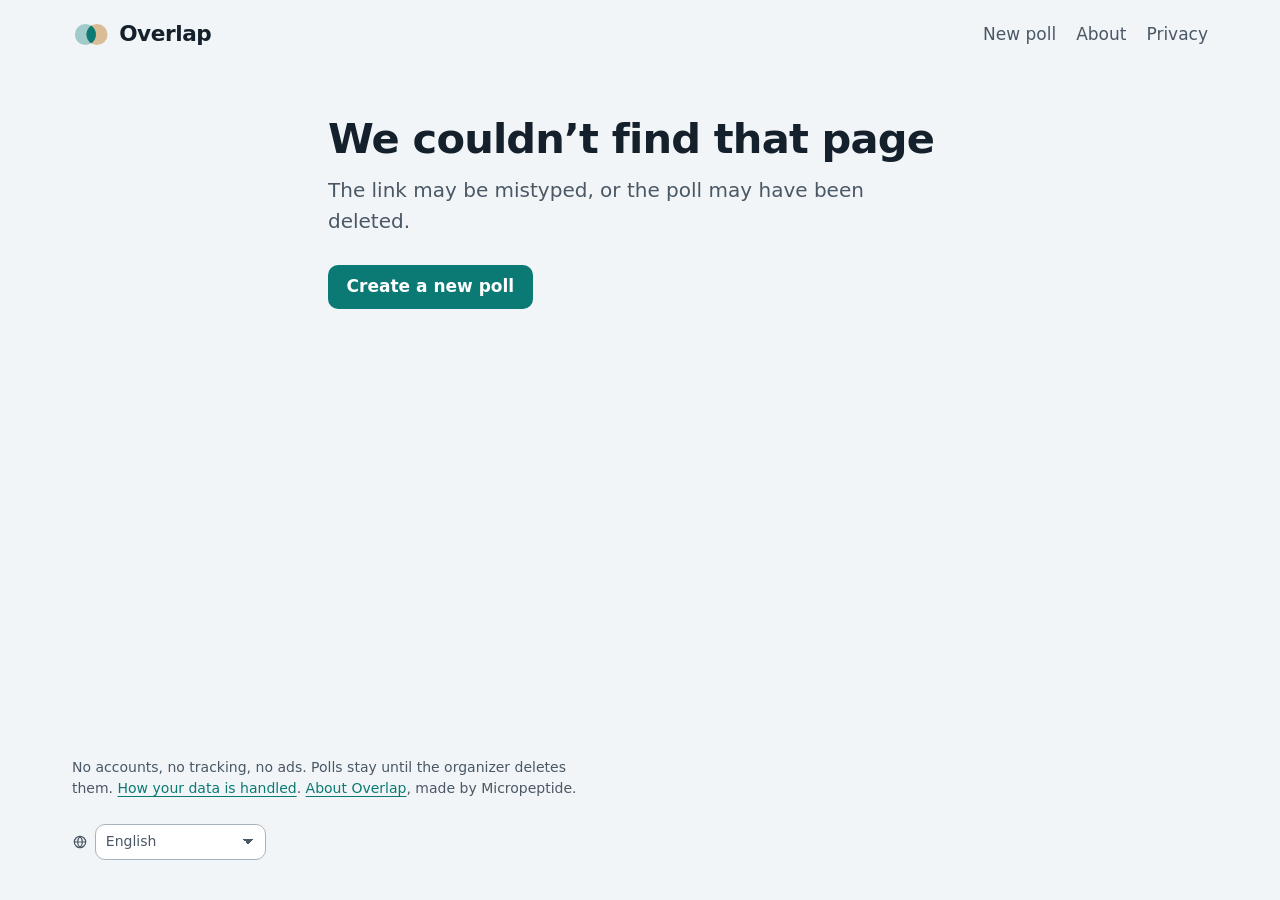
==== commit 0633944c: "Overlap in 20 languages The page follows the browser's language, or the one chosen in the footer (re" ====
--- a/about/index.html
+++ b/about/index.html
@@ -25,9 +25,9 @@
   <script type="module" src="/js/main.js"></script>
 </head>
 <body>
-  <a class="skip-link" href="#main">Skip to content</a>
+  <a class="skip-link" href="#main" data-i18n="shell.skip">Skip to content</a>
   <header class="site-header">
-    <a class="brand" href="/" aria-label="Overlap, create a new poll">
+    <a class="brand" href="/" aria-label="Overlap, create a new poll" data-i18n-label="shell.brandLabel">
       <svg class="brand-mark" viewBox="0 0 40 28" aria-hidden="true">
         <circle class="mark-a" cx="14" cy="14" r="11"/>
         <circle class="mark-b" cx="26" cy="14" r="11"/>
@@ -35,17 +35,18 @@
       </svg>
       <span class="brand-name">Overlap</span>
     </a>
-    <nav class="site-nav" aria-label="Site">
-      <a href="/">New poll</a>
-      <a href="/about">About</a>
-      <a href="/privacy">Privacy</a>
+    <nav class="site-nav" aria-label="Site" data-i18n-label="shell.navLabel">
+      <a href="/" data-i18n="shell.newPoll">New poll</a>
+      <a href="/about" data-i18n="shell.about">About</a>
+      <a href="/privacy" data-i18n="shell.privacy">Privacy</a>
     </nav>
   </header>
   <main id="main" tabindex="-1" aria-busy="true">
-    <div class="page loading"><p class="muted">Loading…</p></div>
+    <div class="page loading"><p class="muted" data-i18n="shell.loading">Loading…</p></div>
   </main>
   <footer class="site-footer">
-    <p>No accounts, no tracking, no ads. <span id="retention-note">Polls stay until the organizer deletes them.</span> <a href="/privacy">How your data is handled</a>. <a href="/about">About Overlap</a>, made by Micropeptide.</p>
+    <p id="footer-text">No accounts, no tracking, no ads. <span id="retention-note">Polls stay until the organizer deletes them.</span> <a href="/privacy">How your data is handled</a>. <a href="/about">About Overlap</a>, made by Micropeptide.</p>
+    <div id="language-picker" class="language-picker"></div>
   </footer>
   <div id="live" class="visually-hidden" aria-live="polite" aria-atomic="true"></div>
   <div id="toast" class="toast" aria-hidden="true" hidden></div>
--- a/css/app.css
+++ b/css/app.css
@@ -25,16 +25,16 @@
 }
 
 :root {
-  --mist: #f1f4f3;
+  --mist: #f2f5f7;
   --surface: #ffffff;
   --surface-2: #f7f9f8;
-  --ink: #17232b;
-  --ink-2: #4a5a63;
-  --line: #d3dcda;
-  --line-strong: #9fb0ad;
-  --lagoon: #0e5a6b;
-  --lagoon-hover: #0a4552;
-  --lagoon-wash: #dcecee;
+  --ink: #14202b;
+  --ink-2: #4a5866;
+  --line: #d8dfe4;
+  --line-strong: #a8b4bd;
+  --lagoon: #0b7a75;
+  --lagoon-hover: #075e5a;
+  --lagoon-wash: #d9f3ef;
   --lagoon-deep: #083b47;
   --ochre-bright: #f2b84b;
   --on-lagoon: #ffffff;
@@ -45,7 +45,13 @@
   --danger-wash: #f8e3e0;
   --success-wash: #e1f0ec;
   --focus: #2b4fd8;
-  --hatch: #b9c4c2;
+  --hatch: #b8c4cc;
+  /* Marks: what a time means. Vivid, and each also differs in pattern or symbol. */
+  --yes: #16b39a; --yes-ink: #06302a;
+  --pref: #7b5cff; --pref-ink: #ffffff;
+  --maybe: #ffb020; --maybe-wash: #fff3d6; --maybe-ink: #7a4a00;
+  --everyone: #12b76a; --everyone-ink: #04331d;
+  --heat-lo: #dcecff; --heat-hi: #2563eb;
   --shadow: 0 1px 2px rgb(23 35 43 / 0.06), 0 8px 24px -12px rgb(23 35 43 / 0.18);
 
   --font-display: 'Bricolage Grotesque', 'Avenir Next', 'Segoe UI', system-ui, sans-serif;
@@ -71,16 +77,16 @@
 
 @media (prefers-color-scheme: dark) {
   :root {
-    --mist: #0f1b1f;
-    --surface: #16252a;
-    --surface-2: #1b2c32;
+    --mist: #0e171d;
+    --surface: #15212a;
+    --surface-2: #1b2a34;
     --ink: #e5eeec;
     --ink-2: #a9bab8;
     --line: #2b3f45;
     --line-strong: #4d6369;
-    --lagoon: #5ec3c9;
-    --lagoon-hover: #82d3d7;
-    --lagoon-wash: #1d3c42;
+    --lagoon: #4fd1c5;
+    --lagoon-hover: #7ee0d6;
+    --lagoon-wash: #173a3a;
     --lagoon-deep: #a6e4e8;
     --ochre-bright: #b5730f;
     --on-lagoon: #06262c;
@@ -91,7 +97,12 @@
     --danger-wash: #3d2422;
     --success-wash: #183a35;
     --focus: #9db4ff;
-    --hatch: #4a5e63;
+    --hatch: #4b5d69;
+    --yes: #2dd4bf; --yes-ink: #042f2a;
+    --pref: #a08bff; --pref-ink: #160a3d;
+    --maybe: #ffbe3d; --maybe-wash: #3a2c10; --maybe-ink: #ffd27a;
+    --everyone: #34d399; --everyone-ink: #052e1b;
+    --heat-lo: #17324d; --heat-hi: #60a5fa;
     --shadow: 0 1px 2px rgb(0 0 0 / 0.3), 0 8px 24px -12px rgb(0 0 0 / 0.5);
     color-scheme: dark;
   }
@@ -145,7 +156,7 @@
 /* ---------- site chrome ---------- */
 
 .site-header {
-  display: flex; align-items: center; justify-content: space-between; gap: 1rem;
+  display: flex; flex-wrap: wrap; align-items: center; justify-content: space-between; gap: 0.5rem 1rem;
   padding: 1rem var(--gutter);
   max-width: 76rem; width: 100%; margin: 0 auto;
 }
@@ -155,8 +166,8 @@
 .mark-b { fill: var(--ochre); opacity: 0.45; }
 .mark-ab { fill: var(--lagoon); }
 .brand-name { font-family: var(--font-display); font-weight: 700; font-size: 1.35rem; letter-spacing: -0.02em; }
-.site-nav { display: flex; gap: 1.25rem; }
-.site-nav a { color: var(--ink-2); text-decoration: none; padding: 0.3rem 0; }
+.site-nav { display: flex; flex-wrap: wrap; gap: 0.25rem 1.25rem; }
+.site-nav a { color: var(--ink-2); text-decoration: none; padding: 0.3rem 0; white-space: nowrap; }
 .site-nav a:hover { color: var(--ink); text-decoration: underline; }
 
 .site-footer {
@@ -247,6 +258,9 @@
 .field > label, .field > legend, .field-label {
   display: block; font-weight: 700; margin-bottom: 0.45rem; padding: 0;
 }
+/* Radio and checkbox rows inside a field keep their own layout (box beside its text). */
+.field > label.radio { display: flex; font-weight: inherit; margin-bottom: 0; padding: 0.55rem 0; }
+.field > label.check { display: inline-flex; font-weight: inherit; margin-bottom: 0; }
 .field-hint { color: var(--ink-2); font-size: var(--step--1); margin: 0.45rem 0 0; }
 .field-error, .form-error {
   color: var(--danger); font-weight: 600; font-size: var(--step--1); margin: 0.5rem 0 0;
@@ -272,16 +286,17 @@
 .hero-art figcaption { text-align: center; color: var(--ink-2); font-size: var(--step--1); margin-top: 0.4rem; }
 .band-lines line { stroke: var(--line); stroke-width: 1; }
 .band { mix-blend-mode: multiply; }
-.b1 { fill: var(--lagoon); opacity: 0.32; }
-.b2 { fill: var(--ochre); opacity: 0.38; }
-.b3 { fill: var(--lagoon); opacity: 0.5; }
-.overlap-col { fill: none; stroke: var(--lagoon); stroke-width: 2.5; stroke-dasharray: 5 5; }
+.b1 { fill: var(--yes); opacity: 0.55; }
+.b2 { fill: var(--heat-hi); opacity: 0.42; }
+.b3 { fill: var(--pref); opacity: 0.45; }
+.overlap-col { fill: color-mix(in srgb, var(--everyone) 14%, transparent); stroke: var(--everyone); stroke-width: 2.5; stroke-dasharray: 5 5; }
 .band-name { font-family: var(--font-display); font-size: 15px; font-weight: 600; fill: var(--ink); }
 @media (prefers-color-scheme: dark) { .band { mix-blend-mode: screen; } }
 
 .create {
   background: var(--surface); border-radius: var(--radius-l); box-shadow: var(--shadow);
   padding: clamp(1.25rem, 4vw, 2.5rem); max-width: 46rem;
+  margin-inline: auto; /* centered under the hero rather than hugging the left */
 }
 .title-input { font-family: var(--font-display); font-size: var(--step-2); font-weight: 600; min-height: 3.6rem; }
 .time-range { display: flex; align-items: center; gap: 0.6rem; flex-wrap: wrap; }
@@ -297,7 +312,7 @@
 .more-body textarea.input { max-width: none; }
 .form-actions { display: flex; gap: 0.75rem; }
 
-.saved { margin-top: 2.5rem; max-width: 46rem; }
+.saved { margin: 2.5rem auto 0; max-width: 46rem; }
 .section-title { font-size: var(--step-2); font-weight: 700; margin-bottom: 1rem; }
 .section-title.small { font-size: var(--step-1); }
 .saved-list { list-style: none; padding: 0; margin: 0 0 0.75rem; border-top: 1px solid var(--line); }
@@ -334,6 +349,8 @@
 .role-tag { display: inline-flex; align-items: center; gap: 0.4rem; color: var(--ink-2); font-size: var(--step--1); margin-bottom: 0.6rem; }
 .role-tag .icon { width: 1rem; height: 1rem; }
 .title-row { display: flex; flex-wrap: wrap; align-items: baseline; gap: 0.5rem 1rem; }
+.title-row .edit-top { margin-left: auto; align-self: center; }
+.quick-add { display: flex; flex-wrap: wrap; gap: 0.25rem 1.25rem; margin: 0.25rem 0 0.75rem; }
 .status-chip { font-size: var(--step--1); font-weight: 700; padding: 0.2rem 0.65rem; border-radius: 999px; border: 1.5px solid currentColor; white-space: nowrap; }
 .status-open { color: var(--lagoon); }
 .status-closed { color: var(--ink-2); }
@@ -352,7 +369,7 @@
 }
 .tab[aria-selected='true'] { background: var(--surface); color: var(--ink); box-shadow: inset 0 3px 0 var(--lagoon); }
 .tab:hover { color: var(--ink); }
-.tabs + .panel { border-top-left-radius: 0; }
+.tabs + .panel { border-start-start-radius: 0; }
 
 .callout { border-radius: var(--radius-l); padding: 1.1rem 1.3rem; margin-bottom: 1.5rem; outline: none; }
 .callout:focus-visible { outline: 3px solid var(--focus); }
@@ -378,8 +395,6 @@
 .brush:has(input:checked) { border-color: var(--ink); background: var(--surface-2); box-shadow: inset 0 0 0 1px var(--ink); }
 .brush:has(input:focus-visible) { outline: 3px solid var(--focus); outline-offset: 2px; }
 .brush-swatch { width: 1rem; height: 1rem; border-radius: 4px; }
-.brush-yes .brush-swatch { background: var(--lagoon); }
-.brush-maybe .brush-swatch { background: repeating-linear-gradient(135deg, var(--ochre) 0 3px, var(--ochre-wash) 3px 6px); }
 
 .hint-touch { display: none; }
 @media (max-width: 640px) {
@@ -436,77 +451,12 @@
 .grid-gap { height: 1.1rem; display: flex; align-items: center; justify-content: flex-end; padding-right: 0.6rem; }
 .grid-gap span { font-size: 0.72rem; color: var(--ink-2); }
 
-.cell {
-  height: var(--row-h);
-  background: var(--surface);
-  border-left: 1px solid var(--line);
-  border-top: 1px dotted var(--line);
-  position: relative;
-}
-.grid-row.hour-start .cell { border-top: 1px solid var(--line-strong); }
-.grid-row .cell:last-child { border-right: 1px solid var(--line); }
-.grid-row:last-child .cell { border-bottom: 1px solid var(--line); }
-.cell.none {
-  background: repeating-linear-gradient(45deg, transparent 0 4px, var(--line) 4px 5px);
-  opacity: 0.6;
-}
-.cell[data-slot] { cursor: pointer; }
-.cell:focus { outline: none; }
-.cell:focus-visible { z-index: 1; box-shadow: inset 0 0 0 2px var(--surface), inset 0 0 0 4px var(--focus); border-radius: 2px; }
-
-/* edit mode */
-.grid-edit .cell[data-slot]:hover { background: var(--lagoon-wash); }
-.grid-edit .cell.is-yes { background: var(--lagoon); border-top-color: color-mix(in srgb, var(--lagoon) 70%, var(--surface)); }
-.grid-edit .cell.is-maybe { background: repeating-linear-gradient(135deg, var(--ochre) 0 4px, var(--ochre-wash) 4px 8px); }
-.grid-edit.painting { cursor: crosshair; }
-.is-locked .grid-root { pointer-events: none; }
-.is-locked .grid-edit .cell[data-slot] { cursor: default; }
-
-/* results mode: the heatmap */
-.grid-results .cell[data-slot] {
-  /* Any availability gets a visible tint; full overlap is handled by .all. */
-  background: color-mix(in oklab, var(--lagoon) calc(14% + var(--heat, 0) * 70%), var(--surface));
-}
-.grid-results .cell.empty { background: var(--surface); }
-.grid-results .cell.has-maybe::before {
-  content: ''; position: absolute; inset: 0;
-  background: repeating-linear-gradient(135deg, color-mix(in srgb, var(--ochre) 55%, transparent) 0 2px, transparent 2px 7px);
-  pointer-events: none;
-}
-.grid-results .cell.all {
-  background: var(--lagoon);
-  box-shadow: inset 0 0 0 1.5px color-mix(in srgb, var(--on-lagoon) 35%, transparent);
-}
-.grid-results .cell.all::after {
-  content: ''; position: absolute; left: 50%; top: 50%;
-  width: 0.55rem; height: 0.3rem;
-  border-left: 2px solid var(--on-lagoon); border-bottom: 2px solid var(--on-lagoon);
-  transform: translate(-50%, -70%) rotate(-45deg);
-}
-.grid-results .cell[data-slot]:hover { box-shadow: inset 0 0 0 2px var(--ink); }
-
-/* results mode, one person selected: four distinct states */
-.grid-results .cell.focused-person { --heat: 0; }
-.grid-results .cell.focused-person::before, .grid-results .cell.focused-person::after { content: none; }
-.grid-results .cell.st-yes { background: var(--lagoon); }
-.grid-results .cell.st-maybe { background: repeating-linear-gradient(135deg, var(--ochre) 0 4px, var(--ochre-wash) 4px 8px); }
-.grid-results .cell.st-no { background: var(--surface); }
-.grid-results .cell.st-unanswered { background: repeating-linear-gradient(45deg, var(--hatch) 0 1.5px, transparent 1.5px 6px), repeating-linear-gradient(-45deg, var(--hatch) 0 1.5px, var(--surface-2) 1.5px 6px); }
-
 /* ---------- legend, people, details ---------- */
 
 .legend { display: flex; flex-wrap: wrap; align-items: center; gap: 0.5rem 1.2rem; margin: 0.5rem 0 1rem; font-size: var(--step--1); color: var(--ink-2); }
 .legend-who { font-weight: 700; color: var(--ink); }
 .legend-item { display: inline-flex; align-items: center; gap: 0.45rem; }
 .swatch { width: 1.6rem; height: 1rem; border-radius: 3px; border: 1px solid var(--line-strong); position: relative; }
-.sw-ramp { background: linear-gradient(90deg, var(--surface), var(--lagoon)); }
-.sw-all { background: var(--lagoon); }
-.sw-all::after { content: ''; position: absolute; left: 50%; top: 50%; width: 0.45rem; height: 0.25rem; border-left: 2px solid var(--on-lagoon); border-bottom: 2px solid var(--on-lagoon); transform: translate(-50%, -70%) rotate(-45deg); }
-.sw-has-maybe { background: repeating-linear-gradient(135deg, var(--ochre) 0 2px, var(--lagoon-wash) 2px 6px); }
-.sw-yes { background: var(--lagoon); }
-.sw-maybe { background: repeating-linear-gradient(135deg, var(--ochre) 0 3px, var(--ochre-wash) 3px 6px); }
-.sw-no { background: var(--surface); }
-.sw-unanswered { background: repeating-linear-gradient(45deg, var(--hatch) 0 1.5px, transparent 1.5px 5px), repeating-linear-gradient(-45deg, var(--hatch) 0 1.5px, var(--surface-2) 1.5px 5px); }
 
 .results-layout { display: grid; grid-template-columns: minmax(0, 1fr) 17rem; gap: 1.75rem; align-items: start; }
 .results-side { position: sticky; top: 1rem; }
@@ -529,10 +479,6 @@
 .who { margin-bottom: 0.6rem; }
 .who-label { font-size: var(--step--1); font-weight: 700; margin-bottom: 0.15rem; display: flex; align-items: center; gap: 0.4rem; }
 .who-label::before { content: ''; width: 0.7rem; height: 0.7rem; border-radius: 2px; border: 1px solid var(--line-strong); }
-.who-yes .who-label::before { background: var(--lagoon); }
-.who-maybe .who-label::before { background: repeating-linear-gradient(135deg, var(--ochre) 0 2px, var(--ochre-wash) 2px 4px); }
-.who-no .who-label::before { background: var(--surface); }
-.who-unanswered .who-label::before { background: repeating-linear-gradient(45deg, var(--hatch) 0 1px, var(--surface-2) 1px 3px); }
 .who-list { list-style: none; padding: 0; margin: 0; display: flex; flex-wrap: wrap; gap: 0.25rem 0.75rem; font-size: var(--step--1); }
 
 /* ---------- best times ---------- */
@@ -591,6 +537,58 @@
 .settings-row { display: flex; justify-content: space-between; align-items: center; gap: 1rem 2rem; padding: 1rem 0; border-top: 1px solid var(--line); }
 .settings-row > div { max-width: 46ch; }
 .settings-row p { margin: 0; }
+.settings-row .row-actions { display: flex; flex-wrap: wrap; gap: 0.5rem; justify-content: flex-end; }
+.setting-name .chip { margin-left: 0.5rem; vertical-align: 0.1em; }
+.chip.on { display: inline-block; padding: 0.05rem 0.55rem; border-radius: 999px; font-size: 0.72rem; font-weight: 700;
+  background: color-mix(in srgb, var(--everyone) 18%, transparent); color: var(--everyone-ink); }
+
+/* email */
+.settings-row.email-row > div { max-width: none; flex: 1; }
+.email-control:not(.compact) { display: flex; flex-wrap: wrap; align-items: center; justify-content: space-between; gap: 0.5rem 1.5rem; }
+.email-control:not(.compact) .email-status { max-width: 46ch; }
+.email-status { display: flex; align-items: flex-start; gap: 0.45rem; margin: 0; }
+.email-status .icon { width: 1rem; height: 1rem; flex: none; margin-top: 0.15rem; color: var(--heat-hi); }
+.email-actions { display: flex; flex-wrap: wrap; gap: 0.5rem 1rem; }
+.email-control.compact { display: flex; flex-wrap: wrap; align-items: center; gap: 0.25rem 1rem; margin-top: 1.25rem; padding: 0.75rem 1rem; border-radius: var(--radius-m); background: var(--surface-2); border: 1px solid var(--line); }
+.email-control[hidden] { display: none; }
+.range-hint { display: flex; align-items: center; gap: 0.75rem; margin: 0 0 0.6rem; padding: 0.5rem 0.75rem;
+  border-radius: var(--radius-m); font-size: var(--step--1); line-height: 1.4;
+  background: var(--surface-2); color: var(--ink-2); border: 1px solid var(--line);
+  /* Room for two lines always, so the list below never moves as the text changes. */
+  min-height: calc(2 * 1.4em + 1rem + 2px); box-sizing: border-box; }
+.range-hint-text { flex: 1; }
+/* In range mode the tip turns violet and stays in view while scrolling to the end time.
+   Sticky doesn't change its place in the flow, so nothing below moves. */
+.range-hint.on { position: sticky; top: 0.5rem; z-index: 2; color: var(--ink); border-color: transparent;
+  background: color-mix(in srgb, var(--pref) 14%, var(--surface)); box-shadow: 0 4px 14px -8px rgb(0 0 0 / 0.35); }
+.range-cancel { flex: none; font-weight: 700; }
+.day-tools .btn.on { border-color: var(--pref); color: var(--pref); background: color-mix(in srgb, var(--pref) 10%, var(--surface)); }
+.slot-btn.range-start { outline: 2.5px solid var(--pref); outline-offset: 2px; }
+.edit-link-box { display: flex; flex-wrap: wrap; align-items: center; gap: 0.25rem 1rem; margin-top: 1.25rem; padding: 0.75rem 1rem; border-radius: var(--radius-m); background: var(--surface-2); border: 1px solid var(--line); }
+.edit-link-box > p { display: flex; align-items: flex-start; gap: 0.45rem; margin: 0; flex: 1 1 22rem; }
+.edit-link-box .icon { width: 1rem; height: 1rem; flex: none; margin-top: 0.15rem; color: var(--yes); }
+.edit-link-box + .email-control.compact { margin-top: 0.5rem; }
+/* Clear the sticky action bar, which reaches to the panel's bottom edge. */
+.panel > .edit-link-box, .panel > form + .email-control.compact { margin-top: calc(clamp(1rem, 3vw, 2rem) + 1rem); }
+.panel > .edit-link-box + .email-control.compact { margin-top: 0.5rem; }
+.email-page .btn { margin-top: 0.5rem; }
+
+/* passwords */
+.label-row { display: flex; align-items: baseline; justify-content: space-between; gap: 1rem; }
+.pw-toggle { font-size: 0.8rem; }
+.pw-section { margin: 1.25rem 0 0; border: 1px solid var(--line); border-radius: var(--radius-m); background: var(--surface-2); }
+.pw-section > summary { cursor: pointer; display: flex; align-items: center; gap: 0.5rem; padding: 0.75rem 1rem; font-weight: 600; font-size: var(--step--1); list-style: none; }
+.pw-section > summary::-webkit-details-marker { display: none; }
+.pw-section > summary::after { content: ''; margin-left: auto; width: 0.5rem; height: 0.5rem; border-right: 2px solid currentColor; border-bottom: 2px solid currentColor; transform: rotate(45deg); transition: transform 0.15s; opacity: 0.6; }
+.pw-section[open] > summary::after { transform: rotate(225deg); }
+.pw-section .icon { width: 1rem; height: 1rem; color: var(--pref); }
+.pw-body { padding: 0 1rem 1rem; max-width: 30rem; }
+.pw-body .field { margin-bottom: 0.5rem; }
+.pw-create { border-top: 1px solid var(--line); padding-top: 1rem; }
+.sign-in-line { margin: 0 0 1rem; color: var(--ink-2); }
+.access-links { display: flex; flex-wrap: wrap; gap: 0.5rem 1.5rem; margin: 1.25rem 0 0; color: var(--ink-2); }
+.dialog .field { margin-bottom: 0.9rem; }
+.dialog .form-error { margin: 0 0 0.75rem; }
 .setting-name { font-weight: 700; }
 .edit-head { display: flex; justify-content: space-between; align-items: center; gap: 1rem; margin-bottom: 1rem; }
 .edit-head .section-title { margin: 0; }
@@ -660,20 +658,8 @@
 }
 .slot-time { font-weight: 700; min-width: 5.2rem; }
 .slot-state { margin-left: auto; font-size: var(--step--1); font-weight: 700; }
-.slot-btn.is-yes { background: var(--lagoon); color: var(--on-lagoon); border-color: var(--lagoon); }
-.slot-btn.is-maybe { background: repeating-linear-gradient(135deg, var(--ochre-wash) 0 8px, color-mix(in srgb, var(--ochre) 30%, var(--ochre-wash)) 8px 12px); border-color: var(--ochre); }
-.slot-btn.is-maybe .slot-state { color: var(--ochre-ink); }
 .slot-bar { flex: 1; height: 0.7rem; border-radius: 999px; background: var(--surface-2); border: 1px solid var(--line); overflow: hidden; position: relative; }
-.slot-bar-fill { position: absolute; inset: 0 auto 0 0; width: calc(var(--fill, 0) * 100%); background: var(--lagoon); }
-.has-maybe .slot-bar-fill { background: linear-gradient(90deg, var(--lagoon) calc((1 - var(--maybe) / max(var(--fill), 0.0001)) * 100%), var(--ochre) 0); }
 .slot-count { font-weight: 700; font-size: var(--step--1); min-width: 2.5rem; text-align: right; }
-.slot-btn.result.all { border-color: var(--lagoon); box-shadow: inset 0 0 0 1px var(--lagoon); }
-.slot-btn.result.all .slot-count::before { content: '✓ '; color: var(--lagoon); }
-.slot-btn.st-yes .slot-state { color: var(--lagoon); }
-.slot-btn.st-maybe .slot-state { color: var(--ochre-ink); }
-.slot-btn.st-no .slot-state { color: var(--ink-2); }
-.slot-btn.st-unanswered { background: repeating-linear-gradient(45deg, var(--surface-2) 0 6px, var(--surface) 6px 12px); }
-.slot-btn.st-unanswered .slot-state { color: var(--ink-2); font-style: italic; }
 .slot-list li.open .slot-btn { border-bottom-left-radius: 0; border-bottom-right-radius: 0; }
 .slot-detail.compact { border: 1.5px solid var(--line); border-top: 0; border-radius: 0 0 var(--radius-m) var(--radius-m); padding: 0.75rem 0.9rem; background: var(--surface-2); }
 .day-nav { display: flex; justify-content: space-between; gap: 0.5rem; margin-top: 1rem; }
@@ -703,7 +689,7 @@
   .time-range select { min-width: 0; flex: 1; }
   .datepicker { max-width: none; }
   .final-time { font-size: var(--step-3); }
-  .tab { padding: 0.7rem 0.85rem; }
+  .tab { padding: 0.7rem 0.85rem; flex: 1 1 0; min-width: 0; text-wrap: balance; line-height: 1.25; hyphens: auto; overflow-wrap: break-word; }
   .detail-card { display: none; }
   .action-bar { gap: 0.6rem; }
   .action-status { width: 100%; }
@@ -714,7 +700,7 @@
 }
 
 @media (forced-colors: active) {
-  .grid-edit .cell.is-yes, .grid-results .cell.all, .grid-results .cell.st-yes, .dp-day.on, .slot-btn.is-yes { background: Highlight; forced-color-adjust: none; }
+  .grid-edit .cell.is-yes::before, .grid-results .cell.all::before, .grid-results .cell.st-yes::before, .dp-day.on, .slot-btn.is-yes { background: Highlight; forced-color-adjust: none; }
   .grid-edit .cell.is-maybe, .grid-results .cell.st-maybe, .slot-btn.is-maybe { background: Mark; forced-color-adjust: none; }
 }
 
@@ -745,20 +731,6 @@
 .brush-row .brushes { margin: 0; }
 .edit-tools { display: flex; gap: 0.25rem; }
 .brush-help { margin: 0 0 0.6rem; max-width: 70ch; }
-.brush-pref .brush-swatch { background: var(--lagoon-deep); position: relative; }
-.brush-pref .brush-swatch::after, .grid-edit .cell.is-pref::after, .sw-pref::after {
-  content: ''; position: absolute; left: 50%; top: 50%; width: 0.38rem; height: 0.38rem; border-radius: 50%;
-  background: var(--ochre-bright); transform: translate(-50%, -50%);
-}
-.brush-erase .brush-swatch { background: var(--surface); border: 1.5px dashed var(--line-strong); }
-.grid-edit .cell.is-pref { background: var(--lagoon-deep); }
-.grid-results .cell.st-pref { background: var(--lagoon-deep); }
-.grid-results .cell.st-pref::after { content: ''; position: absolute; left: 50%; top: 50%; width: 0.38rem; height: 0.38rem; border-radius: 50%; background: var(--ochre-bright); transform: translate(-50%, -50%); }
-.sw-pref { background: var(--lagoon-deep); }
-.slot-btn.is-pref { background: var(--lagoon-deep); color: var(--on-lagoon); border-color: var(--lagoon-deep); }
-.slot-btn.is-pref .slot-state::before { content: '★ '; color: var(--ochre-bright); }
-.slot-btn.st-pref .slot-state { color: var(--lagoon); }
-.slot-btn.st-pref .slot-state::before { content: '★ '; color: var(--ochre); }
 .pref-tag { font-size: 0.78rem; font-weight: 700; color: var(--lagoon); background: var(--lagoon-wash); padding: 0.05rem 0.5rem; border-radius: 999px; }
 .name-chip.pref { box-shadow: inset 0 0 0 1.5px var(--lagoon); }
 .pref-mark { color: var(--ochre-ink); }
@@ -774,27 +746,19 @@
 .row-head .head-btn:hover .row-label { color: var(--lagoon); text-decoration: underline; }
 .grid-row:hover > .row-head .row-label { color: var(--ink); font-weight: 700; }
 
-/* Other people's availability while marking: a bar on the cell's left edge. */
-.grid-edit.show-others .cell.has-others::before {
-  content: ''; position: absolute; left: 0; top: 0; bottom: 0; width: 5px;
-  background: var(--ink-2); opacity: calc(0.15 + var(--others, 0) * 0.7);
-}
 .slot-others { font-size: 0.78rem; color: var(--ink-2); margin-left: auto; }
-.slot-btn.is-yes .slot-others, .slot-btn.is-pref .slot-others { color: inherit; opacity: 0.85; }
 .slot-others + .slot-state { margin-left: 0.6rem; }
 
 /* Heatmap extras: numbers in cells, outline for a hovered best time. */
-.grid-results.show-counts .cell[data-slot] { display: grid; place-items: center; font-family: var(--font-display); font-size: 0.75rem; font-weight: 700; color: var(--ink); }
-.grid-results.show-counts .cell.dark { color: var(--on-lagoon); }
-.grid-results.show-counts .cell.all::after { content: none; }
-.grid-results .cell.hl { box-shadow: inset 0 0 0 2.5px var(--ochre); z-index: 1; }
 .grid-scroll { max-height: min(75vh, 46rem); }
 
 .legend-row { display: flex; flex-wrap: wrap; justify-content: space-between; align-items: center; gap: 0.5rem 1rem; margin: 0.5rem 0 1rem; }
 .legend-row .legend { margin: 0; }
 .results-tools { display: flex; align-items: center; gap: 0.75rem; }
 .check { display: inline-flex; align-items: center; gap: 0.45rem; font-size: var(--step--1); cursor: pointer; padding: 0.25rem 0; }
-.check input { width: 1.1rem; height: 1.1rem; accent-color: var(--lagoon); }
+.check input { width: 1.1rem; height: 1.1rem; flex: none; accent-color: var(--lagoon); }
+.dialog .check { align-items: flex-start; margin-bottom: 0.4rem; }
+.dialog .check input { margin-top: 0.15rem; }
 .person-note { display: block; font-size: var(--step--1); font-style: italic; color: var(--ink); margin-top: 0.15rem; overflow-wrap: anywhere; }
 .person-when { display: block; font-size: 0.75rem; color: var(--ink-2); }
 
@@ -820,3 +784,204 @@
 .author-avatar { width: 3.5rem; height: 3.5rem; flex: none; margin-top: 0.2rem; }
 .author-name { font-family: var(--font-display); font-weight: 700; font-size: var(--step-1); margin-bottom: 0.25rem; }
 .author-links { display: flex; flex-wrap: wrap; gap: 0.5rem 1.25rem; }
+
+
+/* ---------- grid cells and marks ----------
+   Each cell paints its mark in a ::before "fill" inset from the gridlines, with
+   rounded ends. Consecutive cells with the same mark join into one block (the
+   grid sets .join-top / .join-bottom), so a marked range reads like a calendar
+   event rather than a stack of boxes. */
+
+.cell {
+  height: var(--row-h);
+  background: var(--surface);
+  border-left: 1px solid var(--line);
+  border-top: 1px dotted var(--line);
+  position: relative;
+}
+.grid-row.hour-start .cell { border-top: 1px solid var(--line-strong); }
+.grid-row .cell:last-child { border-right: 1px solid var(--line); }
+.grid-row:last-child .cell { border-bottom: 1px solid var(--line); }
+.cell.none { background: repeating-linear-gradient(45deg, transparent 0 4px, var(--line) 4px 5px); opacity: 0.6; }
+.cell[data-slot] { cursor: pointer; }
+.cell::before {
+  content: ''; position: absolute; inset: 2px 4px; border-radius: 7px;
+  background: var(--fill, transparent);
+  transition: background-color 120ms ease, top 120ms ease, bottom 120ms ease, border-radius 120ms ease;
+  pointer-events: none;
+}
+.cell.join-top::before { top: -1px; border-top-left-radius: 0; border-top-right-radius: 0; }
+.cell.join-bottom::before { bottom: -1px; border-bottom-left-radius: 0; border-bottom-right-radius: 0; }
+
+/* Focus ring for keyboard users only; a mouse click or tap shows no box. */
+.cell:focus { outline: none; }
+.cell:focus-visible { z-index: 1; box-shadow: inset 0 0 0 2px var(--surface), inset 0 0 0 4px var(--focus); border-radius: 4px; }
+.grid[data-input='pointer'] .cell:focus-visible { box-shadow: none; }
+
+/* editing */
+.grid-edit .cell.is-yes { --fill: var(--yes); }
+.grid-edit .cell.is-pref { --fill: var(--pref); }
+.grid-edit .cell.is-maybe { --fill: repeating-linear-gradient(135deg, var(--maybe) 0 5px, var(--maybe-wash) 5px 10px); }
+.grid-edit .cell.is-pref:not(.join-top)::after {
+  content: '★'; position: absolute; left: 50%; top: 50%; transform: translate(-50%, -52%);
+  color: var(--pref-ink); font-size: 0.7rem; line-height: 1; pointer-events: none;
+}
+/* Hovering previews the current brush. */
+.grid-edit[data-brush='yes'] .cell[data-slot]:not(.is-yes):hover::before { background: color-mix(in srgb, var(--yes) 35%, transparent); }
+.grid-edit[data-brush='pref'] .cell[data-slot]:not(.is-pref):hover::before { background: color-mix(in srgb, var(--pref) 35%, transparent); }
+.grid-edit[data-brush='maybe'] .cell[data-slot]:not(.is-maybe):hover::before { background: color-mix(in srgb, var(--maybe) 40%, transparent); }
+.grid-edit[data-brush='erase'] .cell[data-slot]:hover::before { opacity: 0.35; }
+.grid-edit.painting { cursor: crosshair; }
+.grid-edit.painting .cell::before { transition: none; }
+.is-locked .grid-root { pointer-events: none; }
+.is-locked .grid-edit .cell[data-slot] { cursor: default; }
+/* Others' availability while marking: a slim bar at the cell's left edge. */
+.grid-edit.show-others .cell.has-others {
+  background-image: linear-gradient(to right, color-mix(in srgb, var(--ink-2) calc(15% + var(--others, 0) * 60%), transparent) 0 4px, transparent 4px);
+}
+
+/* results: blues deepen as more people can come; everyone is emerald */
+.grid-results .cell:where([data-slot]:not(.empty)) { --fill: color-mix(in oklab, var(--heat-hi) calc(10% + var(--heat, 0) * 80%), var(--heat-lo)); }
+.grid-results .cell.all { --fill: var(--everyone); }
+.grid-results .cell.has-maybe::before {
+  background-image: repeating-linear-gradient(135deg, color-mix(in srgb, var(--maybe) 75%, transparent) 0 2px, transparent 2px 7px);
+}
+.grid-results .cell[data-slot]:hover::before { box-shadow: inset 0 0 0 2px var(--ink); }
+.grid-results .cell.hl::before { box-shadow: inset 0 0 0 2.5px var(--pref); }
+/* One person's answers */
+.grid-results .cell.focused-person { --fill: transparent; }
+/* Restate the fill so the group "if needed" stripes don't show through. */
+.grid-results .cell.focused-person::before { background: var(--fill); }
+.grid-results .cell.st-yes { --fill: var(--yes); }
+.grid-results .cell.st-pref { --fill: var(--pref); }
+.grid-results .cell.st-maybe { --fill: repeating-linear-gradient(135deg, var(--maybe) 0 5px, var(--maybe-wash) 5px 10px); }
+.grid-results .cell.st-unanswered { --fill: repeating-linear-gradient(45deg, var(--hatch) 0 1.5px, transparent 1.5px 6px); }
+.grid-results.show-counts .cell[data-slot] {
+  display: grid; place-items: center; font-family: var(--font-display); font-size: 0.75rem; font-weight: 700; color: var(--ink);
+}
+.grid-results.show-counts .cell.dark { color: #fff; }
+.grid-results.show-counts .cell.all { color: var(--everyone-ink); }
+.grid-results.show-counts .cell[data-slot] > * { position: relative; }
+
+/* legend and brush swatches */
+.swatch { width: 1.6rem; height: 1rem; border-radius: 5px; border: 1px solid var(--line); position: relative; }
+.sw-ramp { background: linear-gradient(90deg, color-mix(in oklab, var(--heat-hi) 10%, var(--heat-lo)), var(--heat-hi)); }
+.sw-all { background: var(--everyone); }
+.sw-has-maybe { background: repeating-linear-gradient(135deg, var(--maybe) 0 2px, color-mix(in oklab, var(--heat-hi) 25%, var(--heat-lo)) 2px 6px); }
+.sw-yes { background: var(--yes); }
+.sw-pref { background: var(--pref); }
+.sw-maybe { background: repeating-linear-gradient(135deg, var(--maybe) 0 3px, var(--maybe-wash) 3px 6px); }
+.sw-no { background: var(--surface); }
+.sw-unanswered { background: repeating-linear-gradient(45deg, var(--hatch) 0 1.5px, var(--surface-2) 1.5px 5px); }
+.brush-yes .brush-swatch { background: var(--yes); }
+.brush-pref .brush-swatch { background: var(--pref); display: grid; place-items: center; }
+.brush-pref .brush-swatch::after { content: '★'; color: var(--pref-ink); font-size: 0.6rem; line-height: 1; }
+.brush-maybe .brush-swatch { background: repeating-linear-gradient(135deg, var(--maybe) 0 3px, var(--maybe-wash) 3px 6px); }
+.brush-erase .brush-swatch { background: var(--surface); border: 1.5px dashed var(--line-strong); }
+.brush:has(input:checked) { border-color: transparent; box-shadow: 0 0 0 2px var(--ink); background: var(--surface); }
+.who-label::before { border-radius: 3px; }
+.who-yes .who-label::before { background: var(--yes); }
+.who-maybe .who-label::before { background: repeating-linear-gradient(135deg, var(--maybe) 0 2px, var(--maybe-wash) 2px 4px); }
+.who-no .who-label::before { background: var(--surface); }
+.who-unanswered .who-label::before { background: repeating-linear-gradient(45deg, var(--hatch) 0 1px, var(--surface-2) 1px 3px); }
+.pref-tag { color: var(--pref); background: color-mix(in srgb, var(--pref) 14%, var(--surface)); }
+.name-chip.pref { box-shadow: inset 0 0 0 1.5px var(--pref); }
+.pref-mark { color: var(--pref); }
+.maybe-tag { color: var(--maybe-ink); background: var(--maybe-wash); }
+.name-chip.maybe { background: var(--maybe-wash); border-color: var(--maybe); }
+.best-item.everyone .best-time { color: color-mix(in oklab, var(--everyone) 70%, var(--ink)); }
+
+/* phone rows */
+.slot-btn { transition: background-color 120ms ease, border-color 120ms ease; }
+.slot-btn.is-yes { background: var(--yes); color: var(--yes-ink); border-color: var(--yes); }
+.slot-btn.is-pref { background: var(--pref); color: var(--pref-ink); border-color: var(--pref); }
+.slot-btn.is-pref .slot-state::before { content: '★ '; }
+.slot-btn.is-maybe { background: repeating-linear-gradient(135deg, var(--maybe-wash) 0 8px, color-mix(in srgb, var(--maybe) 35%, var(--maybe-wash)) 8px 12px); border-color: var(--maybe); }
+.slot-btn.is-maybe .slot-state { color: var(--maybe-ink); }
+.slot-btn.is-yes .slot-others, .slot-btn.is-pref .slot-others { color: inherit; opacity: 0.85; }
+.slot-bar-fill { position: absolute; inset: 0 auto 0 0; width: calc(var(--fill, 0) * 100%); border-radius: 999px; background: linear-gradient(90deg, color-mix(in oklab, var(--heat-hi) 35%, var(--heat-lo)), var(--heat-hi)); }
+.slot-btn.result.all { border-color: var(--everyone); box-shadow: inset 0 0 0 1px var(--everyone); background: color-mix(in srgb, var(--everyone) 12%, var(--surface)); }
+.slot-btn.result.all .slot-bar-fill { background: var(--everyone); }
+.slot-btn.result.has-maybe .slot-bar-fill { background-image: repeating-linear-gradient(135deg, color-mix(in srgb, var(--maybe) 80%, transparent) 0 3px, transparent 3px 7px), linear-gradient(90deg, color-mix(in oklab, var(--heat-hi) 35%, var(--heat-lo)), var(--heat-hi)); }
+.slot-btn.st-yes .slot-state { color: color-mix(in oklab, var(--yes) 60%, var(--ink)); }
+.slot-btn.st-pref .slot-state { color: var(--pref); }
+.slot-btn.st-pref .slot-state::before { content: '★ '; }
+.slot-btn.st-maybe .slot-state { color: var(--maybe-ink); }
+.slot-btn.st-no .slot-state { color: var(--ink-2); }
+.slot-btn.st-unanswered { background: repeating-linear-gradient(45deg, var(--surface-2) 0 6px, var(--surface) 6px 12px); }
+.slot-btn.st-unanswered .slot-state { color: var(--ink-2); font-style: italic; }
+
+/* ---------- best times (collapsible, below the grid) ---------- */
+.best { margin-top: 1.5rem; border-top: 1px solid var(--line); padding-top: 0.25rem; }
+.best-panel .best { margin-top: 0; border-top: 0; padding-top: 0; }
+.best > summary {
+  list-style: none; cursor: pointer; display: flex; flex-wrap: wrap; align-items: baseline; gap: 0.25rem 0.9rem;
+  padding: 0.7rem 0; border-radius: var(--radius-s);
+}
+.best > summary::-webkit-details-marker { display: none; }
+.best > summary::before {
+  content: ''; width: 0.55rem; height: 0.55rem; border-right: 2px solid var(--ink-2); border-bottom: 2px solid var(--ink-2);
+  transform: rotate(-45deg); transition: transform 150ms ease; align-self: center; margin-right: 0.2rem;
+}
+.best[open] > summary::before { transform: rotate(45deg); }
+.best-heading { font-family: var(--font-display); font-weight: 700; font-size: var(--step-2); }
+.best-summary { color: var(--ink-2); font-size: var(--step--1); }
+.best-body { padding-top: 0.25rem; }
+
+/* ---------- date picker: month/year menus, two months on wide screens ---------- */
+.datepicker { max-width: none; }
+.dp-head { display: flex; align-items: center; gap: 0.4rem; margin-bottom: 0.5rem; }
+.dp-jump { display: flex; gap: 0.35rem; flex: 1; }
+.dp-select {
+  appearance: none; border: 1.5px solid var(--line); background: var(--surface-2); border-radius: var(--radius-m);
+  padding: 0.35rem 1.9rem 0.35rem 0.7rem; font-family: var(--font-display); font-weight: 650; font-size: 1rem; cursor: pointer;
+  background-image: linear-gradient(45deg, transparent 50%, currentColor 50%), linear-gradient(135deg, currentColor 50%, transparent 50%);
+  background-position: right 0.95rem center, right 0.65rem center; background-size: 0.3rem 0.3rem; background-repeat: no-repeat;
+}
+.dp-select:hover { border-color: var(--line-strong); }
+.dp-today { border: 1.5px solid var(--line); background: var(--surface); border-radius: 999px; padding: 0.3rem 0.8rem; font-weight: 600; font-size: var(--step--1); cursor: pointer; }
+.dp-today:hover { border-color: var(--ink-2); }
+.dp-months { display: grid; gap: 1.75rem; max-width: 22rem; }
+.dp-months.two { grid-template-columns: 1fr 1fr; max-width: none; }
+.dp-month-label { font-family: var(--font-display); font-weight: 650; margin: 0 0 0.35rem; text-align: center; color: var(--ink-2); }
+.dp-months.two .dp-month-block:first-child { padding-top: 1.85rem; }
+.dp-day.on { background: var(--lagoon); color: var(--on-lagoon); box-shadow: 0 2px 8px -3px color-mix(in srgb, var(--lagoon) 70%, transparent); }
+.dp-day { transition: background-color 100ms ease, color 100ms ease; }
+
+/* ---------- polls on this device ---------- */
+.saved-group { margin-bottom: 1.25rem; }
+.saved-heading { font-family: var(--font-body); font-size: var(--step--1); font-weight: 700; color: var(--ink-2); margin: 0 0 0.35rem; }
+.saved-item { display: grid; grid-template-columns: minmax(0, 1fr) auto auto; align-items: center; gap: 0.15rem 1rem; }
+.saved-title { font-weight: 650; overflow-wrap: anywhere; }
+.saved-meta { grid-column: 1; grid-row: 2; font-size: var(--step--1); color: var(--ink-2); }
+.saved-status { font-size: 0.78rem; font-weight: 700; padding: 0.1rem 0.6rem; border-radius: 999px; background: var(--surface-2); color: var(--ink-2); white-space: nowrap; }
+.saved-status[data-status='open'] { background: color-mix(in srgb, var(--yes) 18%, var(--surface)); color: color-mix(in oklab, var(--yes) 55%, var(--ink)); }
+.saved-status[data-status='finalized'] { background: color-mix(in srgb, var(--pref) 15%, var(--surface)); color: var(--pref); }
+.saved-status[data-status='gone'] { text-decoration: line-through; }
+.saved-list li.saved-item { display: grid; }
+
+/* ---------- languages ---------- */
+
+.language-picker { display: inline-flex; align-items: center; gap: 0.45rem; margin-top: 0.75rem; color: var(--ink-2); }
+.language-picker .icon { width: 1rem; height: 1rem; }
+.language-select { width: auto; min-height: 2.25rem; padding: 0.3rem 2rem 0.3rem 0.6rem; font-size: var(--step--1); }
+
+/* Scripts the bundled Latin typefaces don't cover: use good system fonts, and
+   drop the tight display tracking, which is made for Latin letters. */
+:root:lang(zh-Hans) { --font-display: 'PingFang SC', 'Hiragino Sans GB', 'Microsoft YaHei', 'Noto Sans SC', system-ui, sans-serif; --font-body: 'PingFang SC', 'Hiragino Sans GB', 'Microsoft YaHei', 'Noto Sans SC', system-ui, sans-serif; }
+:root:lang(zh-Hant) { --font-display: 'PingFang TC', 'Microsoft JhengHei', 'Noto Sans TC', system-ui, sans-serif; --font-body: 'PingFang TC', 'Microsoft JhengHei', 'Noto Sans TC', system-ui, sans-serif; }
+:root:lang(ja) { --font-display: 'Hiragino Sans', 'Hiragino Kaku Gothic ProN', 'Yu Gothic', 'Noto Sans JP', system-ui, sans-serif; --font-body: 'Hiragino Sans', 'Hiragino Kaku Gothic ProN', 'Yu Gothic', 'Noto Sans JP', system-ui, sans-serif; }
+:root:lang(ko) { --font-display: 'Apple SD Gothic Neo', 'Malgun Gothic', 'Noto Sans KR', system-ui, sans-serif; --font-body: 'Apple SD Gothic Neo', 'Malgun Gothic', 'Noto Sans KR', system-ui, sans-serif; }
+:root:lang(ar) { --font-display: 'SF Arabic', 'Geeza Pro', 'Segoe UI', 'Noto Sans Arabic', system-ui, sans-serif; --font-body: 'SF Arabic', 'Geeza Pro', 'Segoe UI', 'Noto Sans Arabic', system-ui, sans-serif; }
+:root:lang(hi) { --font-display: 'Kohinoor Devanagari', 'Nirmala UI', 'Noto Sans Devanagari', system-ui, sans-serif; --font-body: 'Kohinoor Devanagari', 'Nirmala UI', 'Noto Sans Devanagari', system-ui, sans-serif; }
+:root:lang(th) { --font-display: 'Thonburi', 'Leelawadee UI', 'Noto Sans Thai', system-ui, sans-serif; --font-body: 'Thonburi', 'Leelawadee UI', 'Noto Sans Thai', system-ui, sans-serif; }
+:root:is(:lang(zh-Hans), :lang(zh-Hant), :lang(ja), :lang(ko), :lang(ar), :lang(hi), :lang(th)) :is(h1, h2, h3, .page-title, .poll-title, .hero-title, .final-time, .brand-name) { letter-spacing: 0; }
+:root:is(:lang(ar), :lang(hi), :lang(th)) body { line-height: 1.7; }
+
+/* Right-to-left (Arabic): text and layout flip with dir="rtl". Calendars and the
+   time grid keep left-to-right order, as their keyboard navigation assumes. */
+[dir='rtl'] .grid-scroll, [dir='rtl'] .dp-months, [dir='rtl'] .dp-table, [dir='rtl'] .dp-head, [dir='rtl'] .weekday-picker, [dir='rtl'] .day-strip { direction: ltr; }
+[dir='rtl'] .title-row .edit-top { margin-left: 0; margin-right: auto; }
+[dir='rtl'] .pw-section > summary::after { margin-left: 0; margin-right: auto; }
+/* Long single words (German, Russian, …) hyphenate by the page language instead of overflowing. */
+.btn, .tab, .seg, .brush, .chip, .setting-name, .field-label { hyphens: auto; overflow-wrap: break-word; }
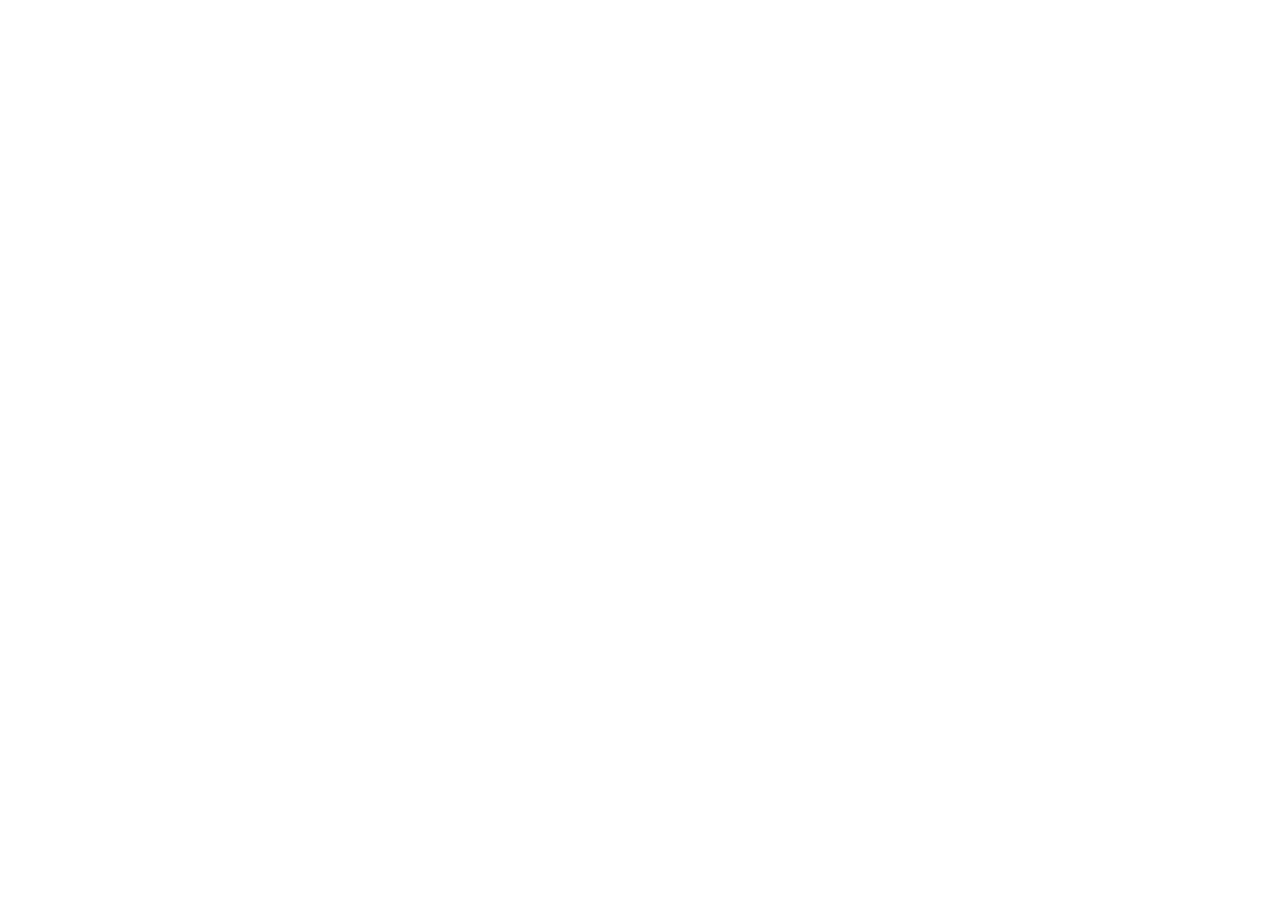
==== commit acece302: "Overlap has moved to overlap.runtianwu.com: links go on to the same place there, with the polls this" ====
--- a/about/index.html
+++ b/about/index.html
@@ -2,54 +2,17 @@
 <html lang="en">
 <head>
   <meta charset="utf-8">
-  <meta http-equiv="Content-Security-Policy" content="default-src 'self'; script-src 'self'; style-src 'self'; img-src 'self' data:; font-src 'self'; connect-src 'self' https://overlap-api.micropeptide.workers.dev; object-src 'none'; base-uri 'none'; form-action 'self'">
-  <meta name="referrer" content="no-referrer">
-  <meta name="viewport" content="width=device-width, initial-scale=1, viewport-fit=cover">
-  <title>Overlap</title>
-  <meta name="description" content="Free group scheduling with no accounts. Pick dates, share one link, and see when everyone is free.">
+  <meta name="viewport" content="width=device-width, initial-scale=1">
+  <meta http-equiv="Content-Security-Policy" content="default-src 'none'; script-src 'self'; base-uri 'none'; form-action 'none'">
+  <meta name="referrer" content="origin">
   <meta name="color-scheme" content="light dark">
-  <meta name="theme-color" content="#F1F4F3" media="(prefers-color-scheme: light)">
-  <meta name="theme-color" content="#0F1B1F" media="(prefers-color-scheme: dark)">
   <meta name="robots" content="noindex">
-  <link rel="icon" href="/favicon.svg" type="image/svg+xml">
-  <link rel="icon" href="/icon-192.png" type="image/png" sizes="192x192">
-  <link rel="apple-touch-icon" href="/apple-touch-icon.png">
-  <link rel="manifest" href="/manifest.webmanifest">
-  <meta property="og:title" content="Overlap: find a time that works for everyone">
-  <meta property="og:description" content="Mark when you're free. No account needed.">
-  <meta property="og:type" content="website">
-  <meta name="twitter:card" content="summary">
-  <link rel="preload" href="/fonts/bricolage-grotesque.woff2" as="font" type="font/woff2" crossorigin>
-  <link rel="preload" href="/fonts/atkinson-hyperlegible-next.woff2" as="font" type="font/woff2" crossorigin>
-  <link rel="stylesheet" href="/css/app.css">
-  <script type="module" src="/js/main.js"></script>
+  <title>Overlap has moved</title>
+  <link rel="canonical" href="https://overlap.runtianwu.com/">
+  <script src="/moved.js" defer></script>
+  <noscript><meta http-equiv="refresh" content="0; url=https://overlap.runtianwu.com/"></noscript>
 </head>
 <body>
-  <a class="skip-link" href="#main" data-i18n="shell.skip">Skip to content</a>
-  <header class="site-header">
-    <a class="brand" href="/" aria-label="Overlap, create a new poll" data-i18n-label="shell.brandLabel">
-      <svg class="brand-mark" viewBox="0 0 40 28" aria-hidden="true">
-        <circle class="mark-a" cx="14" cy="14" r="11"/>
-        <circle class="mark-b" cx="26" cy="14" r="11"/>
-        <path class="mark-ab" d="M20 4.8a11 11 0 0 1 0 18.4a11 11 0 0 1 0-18.4z"/>
-      </svg>
-      <span class="brand-name">Overlap</span>
-    </a>
-    <nav class="site-nav" aria-label="Site" data-i18n-label="shell.navLabel">
-      <a href="/" data-i18n="shell.newPoll">New poll</a>
-      <a href="/about" data-i18n="shell.about">About</a>
-      <a href="/privacy" data-i18n="shell.privacy">Privacy</a>
-    </nav>
-  </header>
-  <main id="main" tabindex="-1" aria-busy="true">
-    <div class="page loading"><p class="muted" data-i18n="shell.loading">Loading…</p></div>
-  </main>
-  <footer class="site-footer">
-    <p id="footer-text">No accounts, no tracking, no ads. <span id="retention-note">Polls stay until the organizer deletes them.</span> <a href="/privacy">How your data is handled</a>. <a href="/about">About Overlap</a>, made by Micropeptide.</p>
-    <div id="language-picker" class="language-picker"></div>
-  </footer>
-  <div id="live" class="visually-hidden" aria-live="polite" aria-atomic="true"></div>
-  <div id="toast" class="toast" aria-hidden="true" hidden></div>
-  <noscript><p class="noscript">Overlap needs JavaScript to show the scheduling grid.</p></noscript>
+  <p>Overlap has moved to <a id="to" href="https://overlap.runtianwu.com/">overlap.runtianwu.com</a>.</p>
 </body>
 </html>
